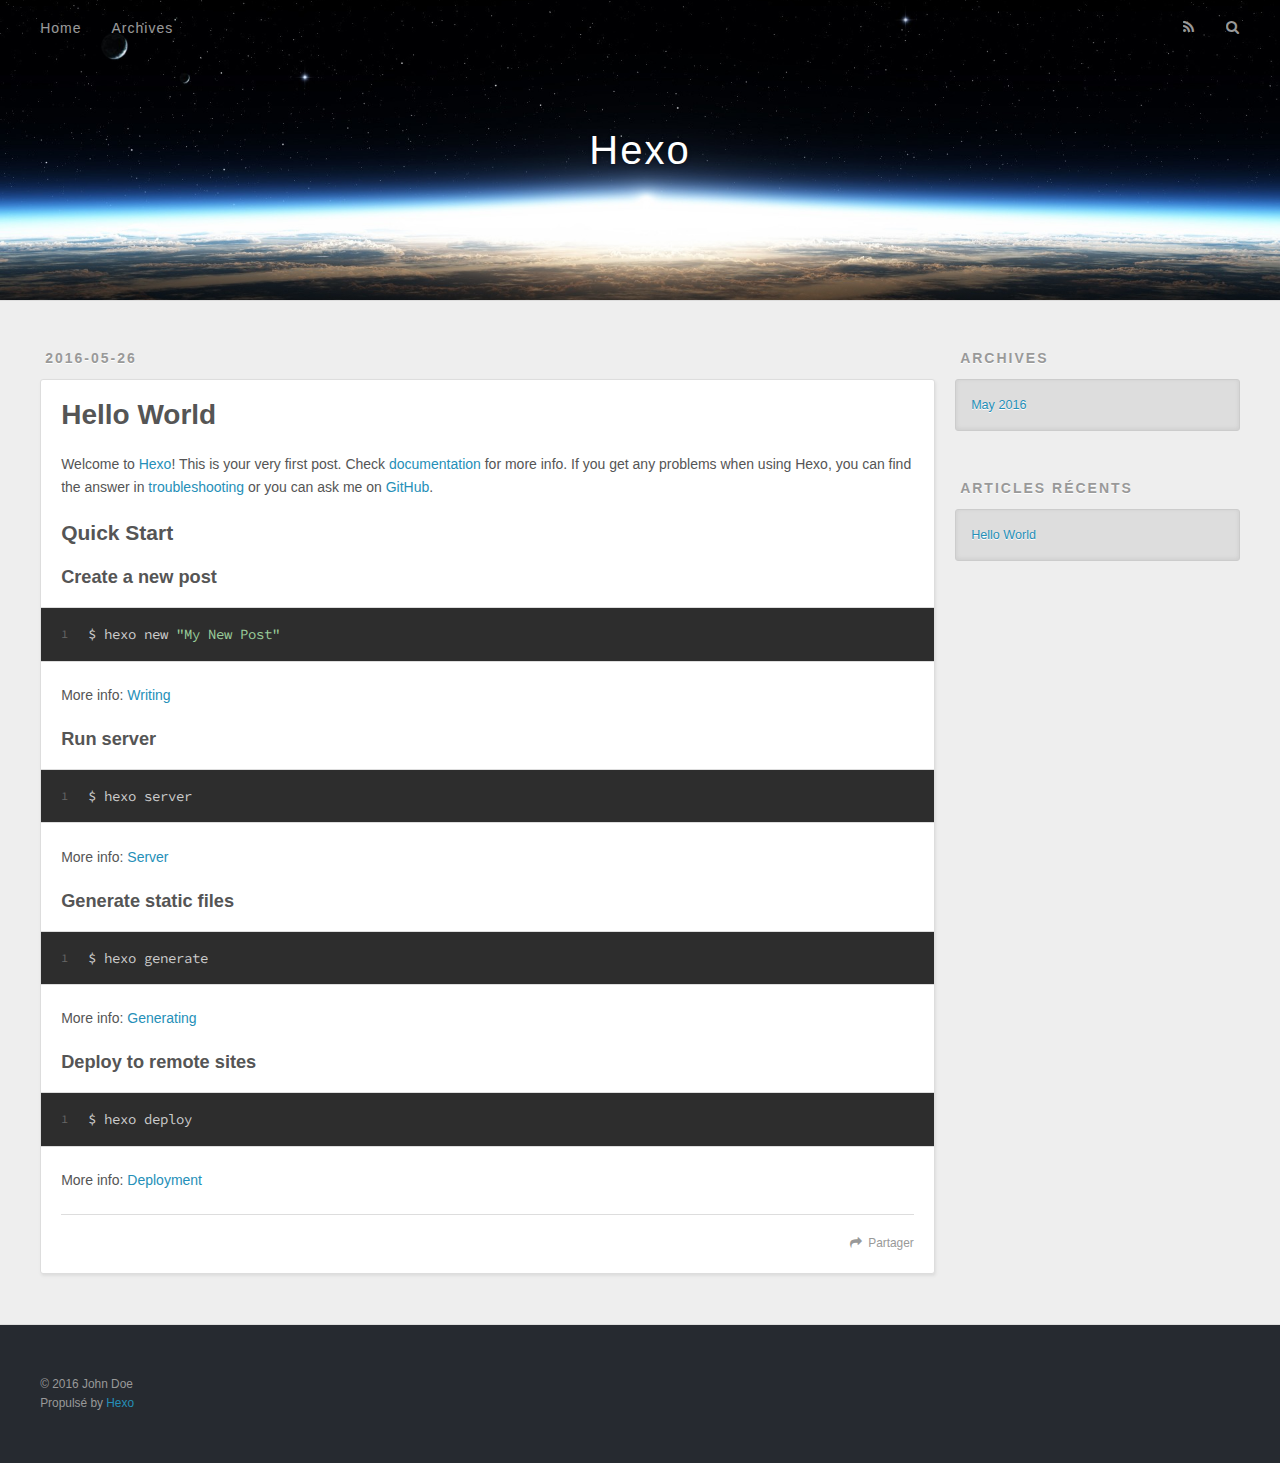
==== index.html @ 3da4ce68 "Site updated: 2016-05-26 23:12:12" ====
<!DOCTYPE html>
<html>
<head>
  <meta charset="utf-8">
  
  <title>Hexo</title>
  <meta name="viewport" content="width=device-width, initial-scale=1, maximum-scale=1">
  <meta name="description">
<meta property="og:type" content="website">
<meta property="og:title" content="Hexo">
<meta property="og:url" content="http://yoursite.com/index.html">
<meta property="og:site_name" content="Hexo">
<meta property="og:description">
<meta name="twitter:card" content="summary">
<meta name="twitter:title" content="Hexo">
<meta name="twitter:description">
  
    <link rel="alternate" href="/atom.xml" title="Hexo" type="application/atom+xml">
  
  
    <link rel="icon" href="/favicon.png">
  
  
    <link href="//fonts.googleapis.com/css?family=Source+Code+Pro" rel="stylesheet" type="text/css">
  
  <link rel="stylesheet" href="/css/style.css">
  

</head>

<body>
  <div id="container">
    <div id="wrap">
      <header id="header">
  <div id="banner"></div>
  <div id="header-outer" class="outer">
    <div id="header-title" class="inner">
      <h1 id="logo-wrap">
        <a href="/" id="logo">Hexo</a>
      </h1>
      
    </div>
    <div id="header-inner" class="inner">
      <nav id="main-nav">
        <a id="main-nav-toggle" class="nav-icon"></a>
        
          <a class="main-nav-link" href="/">Home</a>
        
          <a class="main-nav-link" href="/archives">Archives</a>
        
      </nav>
      <nav id="sub-nav">
        
          <a id="nav-rss-link" class="nav-icon" href="/atom.xml" title="Flux RSS"></a>
        
        <a id="nav-search-btn" class="nav-icon" title="Rechercher"></a>
      </nav>
      <div id="search-form-wrap">
        <form action="//google.com/search" method="get" accept-charset="UTF-8" class="search-form"><input type="search" name="q" results="0" class="search-form-input" placeholder="Search"><button type="submit" class="search-form-submit">&#xF002;</button><input type="hidden" name="sitesearch" value="http://yoursite.com"></form>
      </div>
    </div>
  </div>
</header>
      <div class="outer">
        <section id="main">
  
    <article id="post-hello-world" class="article article-type-post" itemscope itemprop="blogPost">
  <div class="article-meta">
    <a href="/2016/05/26/hello-world/" class="article-date">
  <time datetime="2016-05-26T14:37:24.527Z" itemprop="datePublished">2016-05-26</time>
</a>
    
  </div>
  <div class="article-inner">
    
    
      <header class="article-header">
        
  
    <h1 itemprop="name">
      <a class="article-title" href="/2016/05/26/hello-world/">Hello World</a>
    </h1>
  

      </header>
    
    <div class="article-entry" itemprop="articleBody">
      
        <p>Welcome to <a href="https://hexo.io/" target="_blank" rel="external">Hexo</a>! This is your very first post. Check <a href="https://hexo.io/docs/" target="_blank" rel="external">documentation</a> for more info. If you get any problems when using Hexo, you can find the answer in <a href="https://hexo.io/docs/troubleshooting.html" target="_blank" rel="external">troubleshooting</a> or you can ask me on <a href="https://github.com/hexojs/hexo/issues" target="_blank" rel="external">GitHub</a>.</p>
<h2 id="Quick-Start"><a href="#Quick-Start" class="headerlink" title="Quick Start"></a>Quick Start</h2><h3 id="Create-a-new-post"><a href="#Create-a-new-post" class="headerlink" title="Create a new post"></a>Create a new post</h3><figure class="highlight bash"><table><tr><td class="gutter"><pre><span class="line">1</span><br></pre></td><td class="code"><pre><span class="line">$ hexo new <span class="string">"My New Post"</span></span><br></pre></td></tr></table></figure>
<p>More info: <a href="https://hexo.io/docs/writing.html" target="_blank" rel="external">Writing</a></p>
<h3 id="Run-server"><a href="#Run-server" class="headerlink" title="Run server"></a>Run server</h3><figure class="highlight bash"><table><tr><td class="gutter"><pre><span class="line">1</span><br></pre></td><td class="code"><pre><span class="line">$ hexo server</span><br></pre></td></tr></table></figure>
<p>More info: <a href="https://hexo.io/docs/server.html" target="_blank" rel="external">Server</a></p>
<h3 id="Generate-static-files"><a href="#Generate-static-files" class="headerlink" title="Generate static files"></a>Generate static files</h3><figure class="highlight bash"><table><tr><td class="gutter"><pre><span class="line">1</span><br></pre></td><td class="code"><pre><span class="line">$ hexo generate</span><br></pre></td></tr></table></figure>
<p>More info: <a href="https://hexo.io/docs/generating.html" target="_blank" rel="external">Generating</a></p>
<h3 id="Deploy-to-remote-sites"><a href="#Deploy-to-remote-sites" class="headerlink" title="Deploy to remote sites"></a>Deploy to remote sites</h3><figure class="highlight bash"><table><tr><td class="gutter"><pre><span class="line">1</span><br></pre></td><td class="code"><pre><span class="line">$ hexo deploy</span><br></pre></td></tr></table></figure>
<p>More info: <a href="https://hexo.io/docs/deployment.html" target="_blank" rel="external">Deployment</a></p>

      
    </div>
    <footer class="article-footer">
      <a data-url="http://yoursite.com/2016/05/26/hello-world/" data-id="cioofuau900006st2fli0fuzc" class="article-share-link">Partager</a>
      
      
    </footer>
  </div>
  
</article>


  

</section>
        
          <aside id="sidebar">
  
    

  
    

  
    
  
    
  <div class="widget-wrap">
    <h3 class="widget-title">Archives</h3>
    <div class="widget">
      <ul class="archive-list"><li class="archive-list-item"><a class="archive-list-link" href="/archives/2016/05/">May 2016</a></li></ul>
    </div>
  </div>


  
    
  <div class="widget-wrap">
    <h3 class="widget-title">Articles récents</h3>
    <div class="widget">
      <ul>
        
          <li>
            <a href="/2016/05/26/hello-world/">Hello World</a>
          </li>
        
      </ul>
    </div>
  </div>

  
</aside>
        
      </div>
      <footer id="footer">
  
  <div class="outer">
    <div id="footer-info" class="inner">
      &copy; 2016 John Doe<br>
      Propulsé by <a href="http://hexo.io/" target="_blank">Hexo</a>
    </div>
  </div>
</footer>
    </div>
    <nav id="mobile-nav">
  
    <a href="/" class="mobile-nav-link">Home</a>
  
    <a href="/archives" class="mobile-nav-link">Archives</a>
  
</nav>
    

<script src="//ajax.googleapis.com/ajax/libs/jquery/2.0.3/jquery.min.js"></script>


  <link rel="stylesheet" href="/fancybox/jquery.fancybox.css">
  <script src="/fancybox/jquery.fancybox.pack.js"></script>


<script src="/js/script.js"></script>

  </div>
</body>
</html>
---- css/style.css ----
body {
  width: 100%;
}
body:before,
body:after {
  content: "";
  display: table;
}
body:after {
  clear: both;
}
html,
body,
div,
span,
applet,
object,
iframe,
h1,
h2,
h3,
h4,
h5,
h6,
p,
blockquote,
pre,
a,
abbr,
acronym,
address,
big,
cite,
code,
del,
dfn,
em,
img,
ins,
kbd,
q,
s,
samp,
small,
strike,
strong,
sub,
sup,
tt,
var,
dl,
dt,
dd,
ol,
ul,
li,
fieldset,
form,
label,
legend,
table,
caption,
tbody,
tfoot,
thead,
tr,
th,
td {
  margin: 0;
  padding: 0;
  border: 0;
  outline: 0;
  font-weight: inherit;
  font-style: inherit;
  font-family: inherit;
  font-size: 100%;
  vertical-align: baseline;
}
body {
  line-height: 1;
  color: #000;
  background: #fff;
}
ol,
ul {
  list-style: none;
}
table {
  border-collapse: separate;
  border-spacing: 0;
  vertical-align: middle;
}
caption,
th,
td {
  text-align: left;
  font-weight: normal;
  vertical-align: middle;
}
a img {
  border: none;
}
input,
button {
  margin: 0;
  padding: 0;
}
input::-moz-focus-inner,
button::-moz-focus-inner {
  border: 0;
  padding: 0;
}
@font-face {
  font-family: FontAwesome;
  font-style: normal;
  font-weight: normal;
  src: url("fonts/fontawesome-webfont.eot?v=#4.0.3");
  src: url("fonts/fontawesome-webfont.eot?#iefix&v=#4.0.3") format("embedded-opentype"), url("fonts/fontawesome-webfont.woff?v=#4.0.3") format("woff"), url("fonts/fontawesome-webfont.ttf?v=#4.0.3") format("truetype"), url("fonts/fontawesome-webfont.svg#fontawesomeregular?v=#4.0.3") format("svg");
}
html,
body,
#container {
  height: 100%;
}
body {
  background: #eee;
  font: 14px "Helvetica Neue", Helvetica, Arial, sans-serif;
  -webkit-text-size-adjust: 100%;
}
.outer {
  max-width: 1220px;
  margin: 0 auto;
  padding: 0 20px;
}
.outer:before,
.outer:after {
  content: "";
  display: table;
}
.outer:after {
  clear: both;
}
.inner {
  display: inline;
  float: left;
  width: 98.33333333333333%;
  margin: 0 0.833333333333333%;
}
.left,
.alignleft {
  float: left;
}
.right,
.alignright {
  float: right;
}
.clear {
  clear: both;
}
#container {
  position: relative;
}
.mobile-nav-on {
  overflow: hidden;
}
#wrap {
  height: 100%;
  width: 100%;
  position: absolute;
  top: 0;
  left: 0;
  -webkit-transition: 0.2s ease-out;
  -moz-transition: 0.2s ease-out;
  -ms-transition: 0.2s ease-out;
  transition: 0.2s ease-out;
  z-index: 1;
  background: #eee;
}
.mobile-nav-on #wrap {
  left: 280px;
}
@media screen and (min-width: 768px) {
  #main {
    display: inline;
    float: left;
    width: 73.33333333333333%;
    margin: 0 0.833333333333333%;
  }
}
.article-date,
.article-category-link,
.archive-year,
.widget-title {
  text-decoration: none;
  text-transform: uppercase;
  letter-spacing: 2px;
  color: #999;
  margin-bottom: 1em;
  margin-left: 5px;
  line-height: 1em;
  text-shadow: 0 1px #fff;
  font-weight: bold;
}
.article-inner,
.archive-article-inner {
  background: #fff;
  -webkit-box-shadow: 1px 2px 3px #ddd;
  box-shadow: 1px 2px 3px #ddd;
  border: 1px solid #ddd;
  -webkit-border-radius: 3px;
  border-radius: 3px;
}
.article-entry h1,
.widget h1 {
  font-size: 2em;
}
.article-entry h2,
.widget h2 {
  font-size: 1.5em;
}
.article-entry h3,
.widget h3 {
  font-size: 1.3em;
}
.article-entry h4,
.widget h4 {
  font-size: 1.2em;
}
.article-entry h5,
.widget h5 {
  font-size: 1em;
}
.article-entry h6,
.widget h6 {
  font-size: 1em;
  color: #999;
}
.article-entry hr,
.widget hr {
  border: 1px dashed #ddd;
}
.article-entry strong,
.widget strong {
  font-weight: bold;
}
.article-entry em,
.widget em,
.article-entry cite,
.widget cite {
  font-style: italic;
}
.article-entry sup,
.widget sup,
.article-entry sub,
.widget sub {
  font-size: 0.75em;
  line-height: 0;
  position: relative;
  vertical-align: baseline;
}
.article-entry sup,
.widget sup {
  top: -0.5em;
}
.article-entry sub,
.widget sub {
  bottom: -0.2em;
}
.article-entry small,
.widget small {
  font-size: 0.85em;
}
.article-entry acronym,
.widget acronym,
.article-entry abbr,
.widget abbr {
  border-bottom: 1px dotted;
}
.article-entry ul,
.widget ul,
.article-entry ol,
.widget ol,
.article-entry dl,
.widget dl {
  margin: 0 20px;
  line-height: 1.6em;
}
.article-entry ul ul,
.widget ul ul,
.article-entry ol ul,
.widget ol ul,
.article-entry ul ol,
.widget ul ol,
.article-entry ol ol,
.widget ol ol {
  margin-top: 0;
  margin-bottom: 0;
}
.article-entry ul,
.widget ul {
  list-style: disc;
}
.article-entry ol,
.widget ol {
  list-style: decimal;
}
.article-entry dt,
.widget dt {
  font-weight: bold;
}
#header {
  height: 300px;
  position: relative;
  border-bottom: 1px solid #ddd;
}
#header:before,
#header:after {
  content: "";
  position: absolute;
  left: 0;
  right: 0;
  height: 40px;
}
#header:before {
  top: 0;
  background: -webkit-linear-gradient(rgba(0,0,0,0.2), transparent);
  background: -moz-linear-gradient(rgba(0,0,0,0.2), transparent);
  background: -ms-linear-gradient(rgba(0,0,0,0.2), transparent);
  background: linear-gradient(rgba(0,0,0,0.2), transparent);
}
#header:after {
  bottom: 0;
  background: -webkit-linear-gradient(transparent, rgba(0,0,0,0.2));
  background: -moz-linear-gradient(transparent, rgba(0,0,0,0.2));
  background: -ms-linear-gradient(transparent, rgba(0,0,0,0.2));
  background: linear-gradient(transparent, rgba(0,0,0,0.2));
}
#header-outer {
  height: 100%;
  position: relative;
}
#header-inner {
  position: relative;
  overflow: hidden;
}
#banner {
  position: absolute;
  top: 0;
  left: 0;
  width: 100%;
  height: 100%;
  background: url("images/banner.jpg") center #000;
  -webkit-background-size: cover;
  -moz-background-size: cover;
  background-size: cover;
  z-index: -1;
}
#header-title {
  text-align: center;
  height: 40px;
  position: absolute;
  top: 50%;
  left: 0;
  margin-top: -20px;
}
#logo,
#subtitle {
  text-decoration: none;
  color: #fff;
  font-weight: 300;
  text-shadow: 0 1px 4px rgba(0,0,0,0.3);
}
#logo {
  font-size: 40px;
  line-height: 40px;
  letter-spacing: 2px;
}
#subtitle {
  font-size: 16px;
  line-height: 16px;
  letter-spacing: 1px;
}
#subtitle-wrap {
  margin-top: 16px;
}
#main-nav {
  float: left;
  margin-left: -15px;
}
.nav-icon,
.main-nav-link {
  float: left;
  color: #fff;
  opacity: 0.6;
  text-decoration: none;
  text-shadow: 0 1px rgba(0,0,0,0.2);
  -webkit-transition: opacity 0.2s;
  -moz-transition: opacity 0.2s;
  -ms-transition: opacity 0.2s;
  transition: opacity 0.2s;
  display: block;
  padding: 20px 15px;
}
.nav-icon:hover,
.main-nav-link:hover {
  opacity: 1;
}
.nav-icon {
  font-family: FontAwesome;
  text-align: center;
  font-size: 14px;
  width: 14px;
  height: 14px;
  padding: 20px 15px;
  position: relative;
  cursor: pointer;
}
.main-nav-link {
  font-weight: 300;
  letter-spacing: 1px;
}
@media screen and (max-width: 479px) {
  .main-nav-link {
    display: none;
  }
}
#main-nav-toggle {
  display: none;
}
#main-nav-toggle:before {
  content: "\f0c9";
}
@media screen and (max-width: 479px) {
  #main-nav-toggle {
    display: block;
  }
}
#sub-nav {
  float: right;
  margin-right: -15px;
}
#nav-rss-link:before {
  content: "\f09e";
}
#nav-search-btn:before {
  content: "\f002";
}
#search-form-wrap {
  position: absolute;
  top: 15px;
  width: 150px;
  height: 30px;
  right: -150px;
  opacity: 0;
  -webkit-transition: 0.2s ease-out;
  -moz-transition: 0.2s ease-out;
  -ms-transition: 0.2s ease-out;
  transition: 0.2s ease-out;
}
#search-form-wrap.on {
  opacity: 1;
  right: 0;
}
@media screen and (max-width: 479px) {
  #search-form-wrap {
    width: 100%;
    right: -100%;
  }
}
.search-form {
  position: absolute;
  top: 0;
  left: 0;
  right: 0;
  background: #fff;
  padding: 5px 15px;
  -webkit-border-radius: 15px;
  border-radius: 15px;
  -webkit-box-shadow: 0 0 10px rgba(0,0,0,0.3);
  box-shadow: 0 0 10px rgba(0,0,0,0.3);
}
.search-form-input {
  border: none;
  background: none;
  color: #555;
  width: 100%;
  font: 13px "Helvetica Neue", Helvetica, Arial, sans-serif;
  outline: none;
}
.search-form-input::-webkit-search-results-decoration,
.search-form-input::-webkit-search-cancel-button {
  -webkit-appearance: none;
}
.search-form-submit {
  position: absolute;
  top: 50%;
  right: 10px;
  margin-top: -7px;
  font: 13px FontAwesome;
  border: none;
  background: none;
  color: #bbb;
  cursor: pointer;
}
.search-form-submit:hover,
.search-form-submit:focus {
  color: #777;
}
.article {
  margin: 50px 0;
}
.article-inner {
  overflow: hidden;
}
.article-meta:before,
.article-meta:after {
  content: "";
  display: table;
}
.article-meta:after {
  clear: both;
}
.article-date {
  float: left;
}
.article-category {
  float: left;
  line-height: 1em;
  color: #ccc;
  text-shadow: 0 1px #fff;
  margin-left: 8px;
}
.article-category:before {
  content: "\2022";
}
.article-category-link {
  margin: 0 12px 1em;
}
.article-header {
  padding: 20px 20px 0;
}
.article-title {
  text-decoration: none;
  font-size: 2em;
  font-weight: bold;
  color: #555;
  line-height: 1.1em;
  -webkit-transition: color 0.2s;
  -moz-transition: color 0.2s;
  -ms-transition: color 0.2s;
  transition: color 0.2s;
}
a.article-title:hover {
  color: #258fb8;
}
.article-entry {
  color: #555;
  padding: 0 20px;
}
.article-entry:before,
.article-entry:after {
  content: "";
  display: table;
}
.article-entry:after {
  clear: both;
}
.article-entry p,
.article-entry table {
  line-height: 1.6em;
  margin: 1.6em 0;
}
.article-entry h1,
.article-entry h2,
.article-entry h3,
.article-entry h4,
.article-entry h5,
.article-entry h6 {
  font-weight: bold;
}
.article-entry h1,
.article-entry h2,
.article-entry h3,
.article-entry h4,
.article-entry h5,
.article-entry h6 {
  line-height: 1.1em;
  margin: 1.1em 0;
}
.article-entry a {
  color: #258fb8;
  text-decoration: none;
}
.article-entry a:hover {
  text-decoration: underline;
}
.article-entry ul,
.article-entry ol,
.article-entry dl {
  margin-top: 1.6em;
  margin-bottom: 1.6em;
}
.article-entry img,
.article-entry video {
  max-width: 100%;
  height: auto;
  display: block;
  margin: auto;
}
.article-entry iframe {
  border: none;
}
.article-entry table {
  width: 100%;
  border-collapse: collapse;
  border-spacing: 0;
}
.article-entry th {
  font-weight: bold;
  border-bottom: 3px solid #ddd;
  padding-bottom: 0.5em;
}
.article-entry td {
  border-bottom: 1px solid #ddd;
  padding: 10px 0;
}
.article-entry blockquote {
  font-family: Georgia, "Times New Roman", serif;
  font-size: 1.4em;
  margin: 1.6em 20px;
  text-align: center;
}
.article-entry blockquote footer {
  font-size: 14px;
  margin: 1.6em 0;
  font-family: "Helvetica Neue", Helvetica, Arial, sans-serif;
}
.article-entry blockquote footer cite:before {
  content: "—";
  padding: 0 0.5em;
}
.article-entry .pullquote {
  text-align: left;
  width: 45%;
  margin: 0;
}
.article-entry .pullquote.left {
  margin-left: 0.5em;
  margin-right: 1em;
}
.article-entry .pullquote.right {
  margin-right: 0.5em;
  margin-left: 1em;
}
.article-entry .caption {
  color: #999;
  display: block;
  font-size: 0.9em;
  margin-top: 0.5em;
  position: relative;
  text-align: center;
}
.article-entry .video-container {
  position: relative;
  padding-top: 56.25%;
  height: 0;
  overflow: hidden;
}
.article-entry .video-container iframe,
.article-entry .video-container object,
.article-entry .video-container embed {
  position: absolute;
  top: 0;
  left: 0;
  width: 100%;
  height: 100%;
  margin-top: 0;
}
.article-more-link a {
  display: inline-block;
  line-height: 1em;
  padding: 6px 15px;
  -webkit-border-radius: 15px;
  border-radius: 15px;
  background: #eee;
  color: #999;
  text-shadow: 0 1px #fff;
  text-decoration: none;
}
.article-more-link a:hover {
  background: #258fb8;
  color: #fff;
  text-decoration: none;
  text-shadow: 0 1px #1e7293;
}
.article-footer {
  font-size: 0.85em;
  line-height: 1.6em;
  border-top: 1px solid #ddd;
  padding-top: 1.6em;
  margin: 0 20px 20px;
}
.article-footer:before,
.article-footer:after {
  content: "";
  display: table;
}
.article-footer:after {
  clear: both;
}
.article-footer a {
  color: #999;
  text-decoration: none;
}
.article-footer a:hover {
  color: #555;
}
.article-tag-list-item {
  float: left;
  margin-right: 10px;
}
.article-tag-list-link:before {
  content: "#";
}
.article-comment-link {
  float: right;
}
.article-comment-link:before {
  content: "\f075";
  font-family: FontAwesome;
  padding-right: 8px;
}
.article-share-link {
  cursor: pointer;
  float: right;
  margin-left: 20px;
}
.article-share-link:before {
  content: "\f064";
  font-family: FontAwesome;
  padding-right: 6px;
}
#article-nav {
  position: relative;
}
#article-nav:before,
#article-nav:after {
  content: "";
  display: table;
}
#article-nav:after {
  clear: both;
}
@media screen and (min-width: 768px) {
  #article-nav {
    margin: 50px 0;
  }
  #article-nav:before {
    width: 8px;
    height: 8px;
    position: absolute;
    top: 50%;
    left: 50%;
    margin-top: -4px;
    margin-left: -4px;
    content: "";
    -webkit-border-radius: 50%;
    border-radius: 50%;
    background: #ddd;
    -webkit-box-shadow: 0 1px 2px #fff;
    box-shadow: 0 1px 2px #fff;
  }
}
.article-nav-link-wrap {
  text-decoration: none;
  text-shadow: 0 1px #fff;
  color: #999;
  -webkit-box-sizing: border-box;
  -moz-box-sizing: border-box;
  box-sizing: border-box;
  margin-top: 50px;
  text-align: center;
  display: block;
}
.article-nav-link-wrap:hover {
  color: #555;
}
@media screen and (min-width: 768px) {
  .article-nav-link-wrap {
    width: 50%;
    margin-top: 0;
  }
}
@media screen and (min-width: 768px) {
  #article-nav-newer {
    float: left;
    text-align: right;
    padding-right: 20px;
  }
}
@media screen and (min-width: 768px) {
  #article-nav-older {
    float: right;
    text-align: left;
    padding-left: 20px;
  }
}
.article-nav-caption {
  text-transform: uppercase;
  letter-spacing: 2px;
  color: #ddd;
  line-height: 1em;
  font-weight: bold;
}
#article-nav-newer .article-nav-caption {
  margin-right: -2px;
}
.article-nav-title {
  font-size: 0.85em;
  line-height: 1.6em;
  margin-top: 0.5em;
}
.article-share-box {
  position: absolute;
  display: none;
  background: #fff;
  -webkit-box-shadow: 1px 2px 10px rgba(0,0,0,0.2);
  box-shadow: 1px 2px 10px rgba(0,0,0,0.2);
  -webkit-border-radius: 3px;
  border-radius: 3px;
  margin-left: -145px;
  overflow: hidden;
  z-index: 1;
}
.article-share-box.on {
  display: block;
}
.article-share-input {
  width: 100%;
  background: none;
  -webkit-box-sizing: border-box;
  -moz-box-sizing: border-box;
  box-sizing: border-box;
  font: 14px "Helvetica Neue", Helvetica, Arial, sans-serif;
  padding: 0 15px;
  color: #555;
  outline: none;
  border: 1px solid #ddd;
  -webkit-border-radius: 3px 3px 0 0;
  border-radius: 3px 3px 0 0;
  height: 36px;
  line-height: 36px;
}
.article-share-links {
  background: #eee;
}
.article-share-links:before,
.article-share-links:after {
  content: "";
  display: table;
}
.article-share-links:after {
  clear: both;
}
.article-share-twitter,
.article-share-facebook,
.article-share-pinterest,
.article-share-google {
  width: 50px;
  height: 36px;
  display: block;
  float: left;
  position: relative;
  color: #999;
  text-shadow: 0 1px #fff;
}
.article-share-twitter:before,
.article-share-facebook:before,
.article-share-pinterest:before,
.article-share-google:before {
  font-size: 20px;
  font-family: FontAwesome;
  width: 20px;
  height: 20px;
  position: absolute;
  top: 50%;
  left: 50%;
  margin-top: -10px;
  margin-left: -10px;
  text-align: center;
}
.article-share-twitter:hover,
.article-share-facebook:hover,
.article-share-pinterest:hover,
.article-share-google:hover {
  color: #fff;
}
.article-share-twitter:before {
  content: "\f099";
}
.article-share-twitter:hover {
  background: #00aced;
  text-shadow: 0 1px #008abe;
}
.article-share-facebook:before {
  content: "\f09a";
}
.article-share-facebook:hover {
  background: #3b5998;
  text-shadow: 0 1px #2f477a;
}
.article-share-pinterest:before {
  content: "\f0d2";
}
.article-share-pinterest:hover {
  background: #cb2027;
  text-shadow: 0 1px #a21a1f;
}
.article-share-google:before {
  content: "\f0d5";
}
.article-share-google:hover {
  background: #dd4b39;
  text-shadow: 0 1px #be3221;
}
.article-gallery {
  background: #000;
  position: relative;
}
.article-gallery-photos {
  position: relative;
  overflow: hidden;
}
.article-gallery-img {
  display: none;
  max-width: 100%;
}
.article-gallery-img:first-child {
  display: block;
}
.article-gallery-img.loaded {
  position: absolute;
  display: block;
}
.article-gallery-img img {
  display: block;
  max-width: 100%;
  margin: 0 auto;
}
#comments {
  background: #fff;
  -webkit-box-shadow: 1px 2px 3px #ddd;
  box-shadow: 1px 2px 3px #ddd;
  padding: 20px;
  border: 1px solid #ddd;
  -webkit-border-radius: 3px;
  border-radius: 3px;
  margin: 50px 0;
}
#comments a {
  color: #258fb8;
}
.archives-wrap {
  margin: 50px 0;
}
.archives:before,
.archives:after {
  content: "";
  display: table;
}
.archives:after {
  clear: both;
}
.archive-year-wrap {
  margin-bottom: 1em;
}
.archives {
  -webkit-column-gap: 10px;
  -moz-column-gap: 10px;
  column-gap: 10px;
}
@media screen and (min-width: 480px) and (max-width: 767px) {
  .archives {
    -webkit-column-count: 2;
    -moz-column-count: 2;
    column-count: 2;
  }
}
@media screen and (min-width: 768px) {
  .archives {
    -webkit-column-count: 3;
    -moz-column-count: 3;
    column-count: 3;
  }
}
.archive-article {
  -webkit-column-break-inside: avoid;
  page-break-inside: avoid;
  overflow: hidden;
  break-inside: avoid-column;
}
.archive-article-inner {
  padding: 10px;
  margin-bottom: 15px;
}
.archive-article-title {
  text-decoration: none;
  font-weight: bold;
  color: #555;
  -webkit-transition: color 0.2s;
  -moz-transition: color 0.2s;
  -ms-transition: color 0.2s;
  transition: color 0.2s;
  line-height: 1.6em;
}
.archive-article-title:hover {
  color: #258fb8;
}
.archive-article-footer {
  margin-top: 1em;
}
.archive-article-date {
  color: #999;
  text-decoration: none;
  font-size: 0.85em;
  line-height: 1em;
  margin-bottom: 0.5em;
  display: block;
}
#page-nav {
  margin: 50px auto;
  background: #fff;
  -webkit-box-shadow: 1px 2px 3px #ddd;
  box-shadow: 1px 2px 3px #ddd;
  border: 1px solid #ddd;
  -webkit-border-radius: 3px;
  border-radius: 3px;
  text-align: center;
  color: #999;
  overflow: hidden;
}
#page-nav:before,
#page-nav:after {
  content: "";
  display: table;
}
#page-nav:after {
  clear: both;
}
#page-nav a,
#page-nav span {
  padding: 10px 20px;
  line-height: 1;
  height: 2ex;
}
#page-nav a {
  color: #999;
  text-decoration: none;
}
#page-nav a:hover {
  background: #999;
  color: #fff;
}
#page-nav .prev {
  float: left;
}
#page-nav .next {
  float: right;
}
#page-nav .page-number {
  display: inline-block;
}
@media screen and (max-width: 479px) {
  #page-nav .page-number {
    display: none;
  }
}
#page-nav .current {
  color: #555;
  font-weight: bold;
}
#page-nav .space {
  color: #ddd;
}
#footer {
  background: #262a30;
  padding: 50px 0;
  border-top: 1px solid #ddd;
  color: #999;
}
#footer a {
  color: #258fb8;
  text-decoration: none;
}
#footer a:hover {
  text-decoration: underline;
}
#footer-info {
  line-height: 1.6em;
  font-size: 0.85em;
}
.article-entry pre,
.article-entry .highlight {
  background: #2d2d2d;
  margin: 0 -20px;
  padding: 15px 20px;
  border-style: solid;
  border-color: #ddd;
  border-width: 1px 0;
  overflow: auto;
  color: #ccc;
  line-height: 22.400000000000002px;
}
.article-entry .highlight .gutter pre,
.article-entry .gist .gist-file .gist-data .line-numbers {
  color: #666;
  font-size: 0.85em;
}
.article-entry pre,
.article-entry code {
  font-family: "Source Code Pro", Consolas, Monaco, Menlo, Consolas, monospace;
}
.article-entry code {
  background: #eee;
  text-shadow: 0 1px #fff;
  padding: 0 0.3em;
}
.article-entry pre code {
  background: none;
  text-shadow: none;
  padding: 0;
}
.article-entry .highlight pre {
  border: none;
  margin: 0;
  padding: 0;
}
.article-entry .highlight table {
  margin: 0;
  width: auto;
}
.article-entry .highlight td {
  border: none;
  padding: 0;
}
.article-entry .highlight figcaption {
  font-size: 0.85em;
  color: #999;
  line-height: 1em;
  margin-bottom: 1em;
}
.article-entry .highlight figcaption:before,
.article-entry .highlight figcaption:after {
  content: "";
  display: table;
}
.article-entry .highlight figcaption:after {
  clear: both;
}
.article-entry .highlight figcaption a {
  float: right;
}
.article-entry .highlight .gutter pre {
  text-align: right;
  padding-right: 20px;
}
.article-entry .highlight .line {
  height: 22.400000000000002px;
}
.article-entry .highlight .line.marked {
  background: #515151;
}
.article-entry .gist {
  margin: 0 -20px;
  border-style: solid;
  border-color: #ddd;
  border-width: 1px 0;
  background: #2d2d2d;
  padding: 15px 20px 15px 0;
}
.article-entry .gist .gist-file {
  border: none;
  font-family: "Source Code Pro", Consolas, Monaco, Menlo, Consolas, monospace;
  margin: 0;
}
.article-entry .gist .gist-file .gist-data {
  background: none;
  border: none;
}
.article-entry .gist .gist-file .gist-data .line-numbers {
  background: none;
  border: none;
  padding: 0 20px 0 0;
}
.article-entry .gist .gist-file .gist-data .line-data {
  padding: 0 !important;
}
.article-entry .gist .gist-file .highlight {
  margin: 0;
  padding: 0;
  border: none;
}
.article-entry .gist .gist-file .gist-meta {
  background: #2d2d2d;
  color: #999;
  font: 0.85em "Helvetica Neue", Helvetica, Arial, sans-serif;
  text-shadow: 0 0;
  padding: 0;
  margin-top: 1em;
  margin-left: 20px;
}
.article-entry .gist .gist-file .gist-meta a {
  color: #258fb8;
  font-weight: normal;
}
.article-entry .gist .gist-file .gist-meta a:hover {
  text-decoration: underline;
}
pre .comment,
pre .title {
  color: #999;
}
pre .variable,
pre .attribute,
pre .tag,
pre .regexp,
pre .ruby .constant,
pre .xml .tag .title,
pre .xml .pi,
pre .xml .doctype,
pre .html .doctype,
pre .css .id,
pre .css .class,
pre .css .pseudo {
  color: #f2777a;
}
pre .number,
pre .preprocessor,
pre .built_in,
pre .literal,
pre .params,
pre .constant {
  color: #f99157;
}
pre .class,
pre .ruby .class .title,
pre .css .rules .attribute {
  color: #9c9;
}
pre .string,
pre .value,
pre .inheritance,
pre .header,
pre .ruby .symbol,
pre .xml .cdata {
  color: #9c9;
}
pre .css .hexcolor {
  color: #6cc;
}
pre .function,
pre .python .decorator,
pre .python .title,
pre .ruby .function .title,
pre .ruby .title .keyword,
pre .perl .sub,
pre .javascript .title,
pre .coffeescript .title {
  color: #69c;
}
pre .keyword,
pre .javascript .function {
  color: #c9c;
}
@media screen and (max-width: 479px) {
  #mobile-nav {
    position: absolute;
    top: 0;
    left: 0;
    width: 280px;
    height: 100%;
    background: #191919;
    border-right: 1px solid #fff;
  }
}
@media screen and (max-width: 479px) {
  .mobile-nav-link {
    display: block;
    color: #999;
    text-decoration: none;
    padding: 15px 20px;
    font-weight: bold;
  }
  .mobile-nav-link:hover {
    color: #fff;
  }
}
@media screen and (min-width: 768px) {
  #sidebar {
    display: inline;
    float: left;
    width: 23.333333333333332%;
    margin: 0 0.833333333333333%;
  }
}
.widget-wrap {
  margin: 50px 0;
}
.widget {
  color: #777;
  text-shadow: 0 1px #fff;
  background: #ddd;
  -webkit-box-shadow: 0 -1px 4px #ccc inset;
  box-shadow: 0 -1px 4px #ccc inset;
  border: 1px solid #ccc;
  padding: 15px;
  -webkit-border-radius: 3px;
  border-radius: 3px;
}
.widget a {
  color: #258fb8;
  text-decoration: none;
}
.widget a:hover {
  text-decoration: underline;
}
.widget ul ul,
.widget ol ul,
.widget dl ul,
.widget ul ol,
.widget ol ol,
.widget dl ol,
.widget ul dl,
.widget ol dl,
.widget dl dl {
  margin-left: 15px;
  list-style: disc;
}
.widget {
  line-height: 1.6em;
  word-wrap: break-word;
  font-size: 0.9em;
}
.widget ul,
.widget ol {
  list-style: none;
  margin: 0;
}
.widget ul ul,
.widget ol ul,
.widget ul ol,
.widget ol ol {
  margin: 0 20px;
}
.widget ul ul,
.widget ol ul {
  list-style: disc;
}
.widget ul ol,
.widget ol ol {
  list-style: decimal;
}
.category-list-count,
.tag-list-count,
.archive-list-count {
  padding-left: 5px;
  color: #999;
  font-size: 0.85em;
}
.category-list-count:before,
.tag-list-count:before,
.archive-list-count:before {
  content: "(";
}
.category-list-count:after,
.tag-list-count:after,
.archive-list-count:after {
  content: ")";
}
.tagcloud a {
  margin-right: 5px;
  display: inline-block;
}
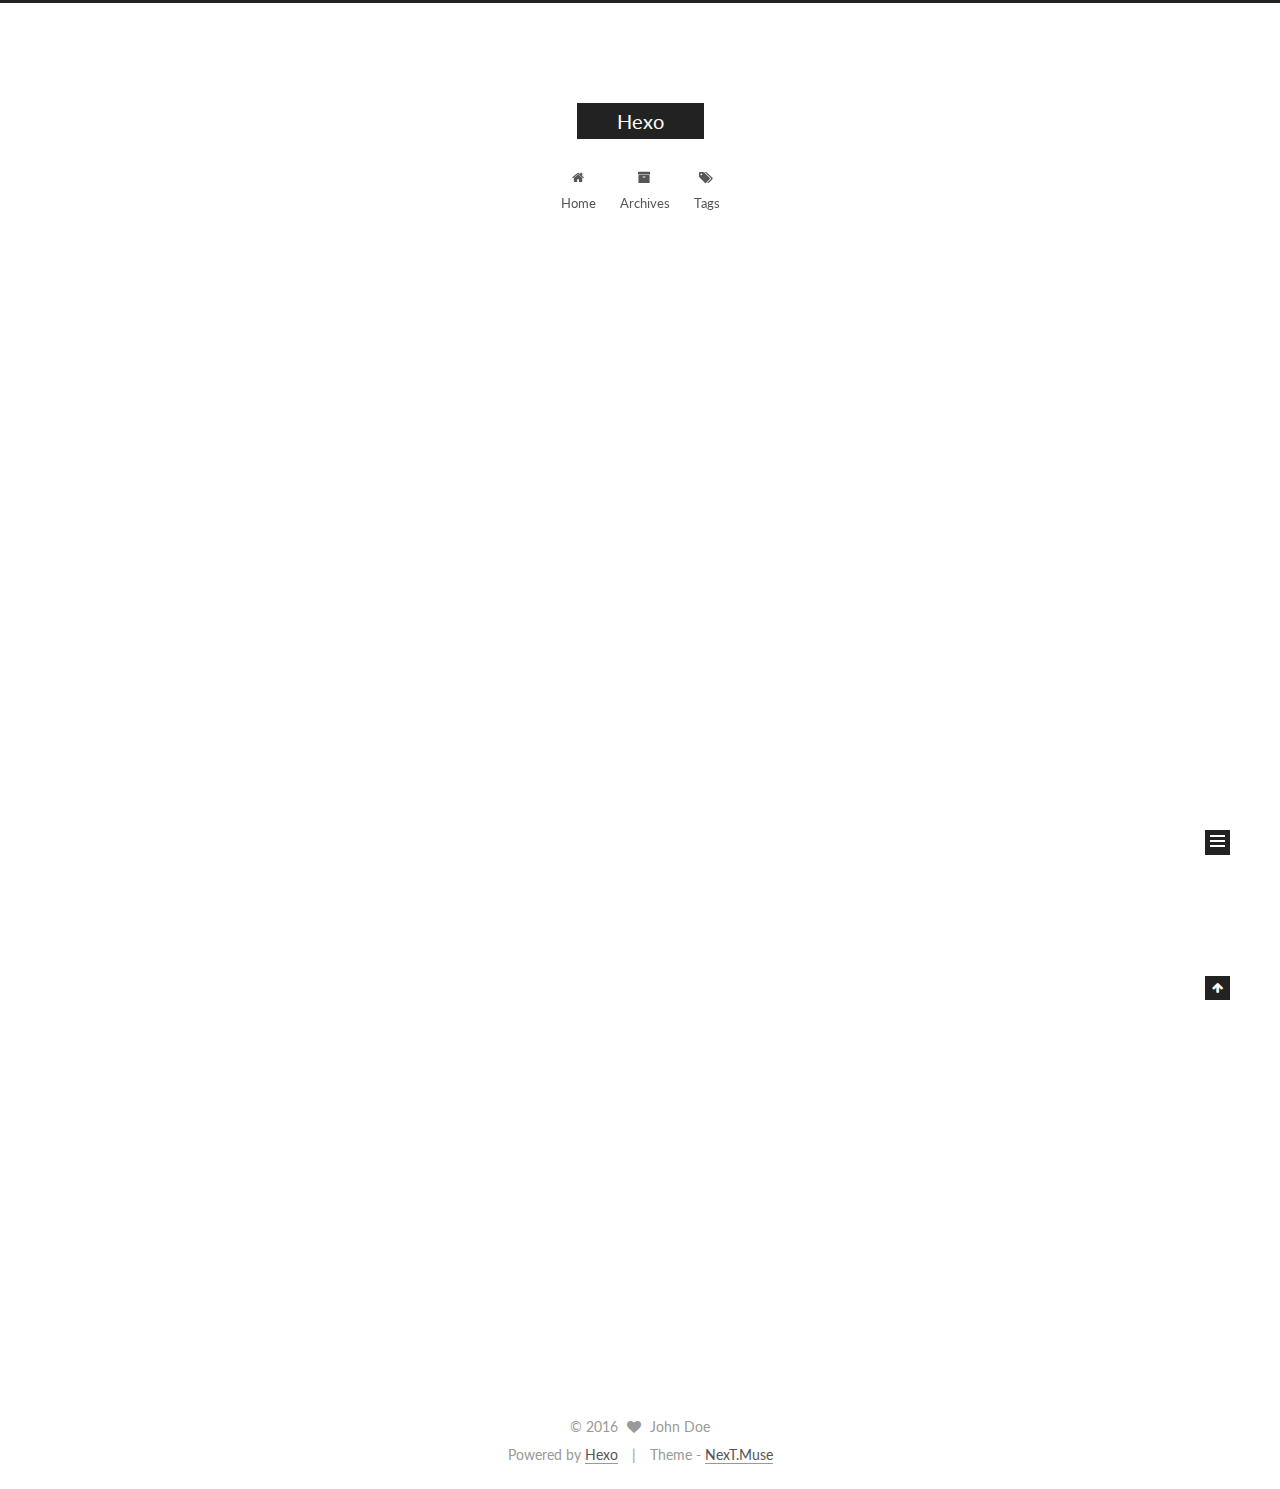
==== commit f19c5f6f: "Site updated: 2016-05-26 23:21:50" ====
--- a/index.html
+++ b/index.html
@@ -1,11 +1,90 @@
-<!DOCTYPE html>
-<html>
+<!doctype html>
+
+
+
+  
+
+
+<html class="theme-next muse use-motion">
 <head>
-  <meta charset="utf-8">
-  
-  <title>Hexo</title>
-  <meta name="viewport" content="width=device-width, initial-scale=1, maximum-scale=1">
-  <meta name="description">
+  <meta charset="UTF-8"/>
+<meta http-equiv="X-UA-Compatible" content="IE=edge,chrome=1" />
+<meta name="viewport" content="width=device-width, initial-scale=1, maximum-scale=1"/>
+
+
+
+<meta http-equiv="Cache-Control" content="no-transform" />
+<meta http-equiv="Cache-Control" content="no-siteapp" />
+
+
+
+
+
+
+
+
+
+
+
+
+  
+  
+  <link href="/vendors/fancybox/source/jquery.fancybox.css?v=2.1.5" rel="stylesheet" type="text/css" />
+
+
+
+
+  
+  
+  
+  
+
+  
+    
+    
+  
+
+  
+
+  
+
+  
+
+  
+
+  
+    
+    
+    <link href="//fonts.googleapis.com/css?family=Lato:300,300italic,400,400italic,700,700italic&subset=latin,latin-ext" rel="stylesheet" type="text/css">
+  
+
+
+
+
+
+
+<link href="/vendors/font-awesome/css/font-awesome.min.css?v=4.4.0" rel="stylesheet" type="text/css" />
+
+<link href="/css/main.css?v=5.0.1" rel="stylesheet" type="text/css" />
+
+
+  <meta name="keywords" content="Hexo, NexT" />
+
+
+
+
+
+
+
+
+  <link rel="shortcut icon" type="image/x-icon" href="/favicon.ico?v=5.0.1" />
+
+
+
+
+
+
+<meta name="description">
 <meta property="og:type" content="website">
 <meta property="og:title" content="Hexo">
 <meta property="og:url" content="http://yoursite.com/index.html">
@@ -14,79 +93,191 @@
 <meta name="twitter:card" content="summary">
 <meta name="twitter:title" content="Hexo">
 <meta name="twitter:description">
-  
-    <link rel="alternate" href="/atom.xml" title="Hexo" type="application/atom+xml">
-  
-  
-    <link rel="icon" href="/favicon.png">
-  
-  
-    <link href="//fonts.googleapis.com/css?family=Source+Code+Pro" rel="stylesheet" type="text/css">
-  
-  <link rel="stylesheet" href="/css/style.css">
-  
-
+
+
+
+<script type="text/javascript" id="hexo.configuration">
+  var NexT = window.NexT || {};
+  var CONFIG = {
+    scheme: 'Muse',
+    sidebar: {"position":"left","display":"post"},
+    fancybox: true,
+    motion: true,
+    duoshuo: {
+      userId: 0,
+      author: 'Author'
+    }
+  };
+</script>
+
+  <title> Hexo </title>
 </head>
 
-<body>
-  <div id="container">
-    <div id="wrap">
-      <header id="header">
-  <div id="banner"></div>
-  <div id="header-outer" class="outer">
-    <div id="header-title" class="inner">
-      <h1 id="logo-wrap">
-        <a href="/" id="logo">Hexo</a>
-      </h1>
-      
-    </div>
-    <div id="header-inner" class="inner">
-      <nav id="main-nav">
-        <a id="main-nav-toggle" class="nav-icon"></a>
-        
-          <a class="main-nav-link" href="/">Home</a>
-        
-          <a class="main-nav-link" href="/archives">Archives</a>
-        
-      </nav>
-      <nav id="sub-nav">
-        
-          <a id="nav-rss-link" class="nav-icon" href="/atom.xml" title="Flux RSS"></a>
-        
-        <a id="nav-search-btn" class="nav-icon" title="Rechercher"></a>
-      </nav>
-      <div id="search-form-wrap">
-        <form action="//google.com/search" method="get" accept-charset="UTF-8" class="search-form"><input type="search" name="q" results="0" class="search-form-input" placeholder="Search"><button type="submit" class="search-form-submit">&#xF002;</button><input type="hidden" name="sitesearch" value="http://yoursite.com"></form>
-      </div>
-    </div>
+<body itemscope itemtype="http://schema.org/WebPage" lang="">
+
+  
+
+
+
+
+
+
+
+
+
+
+  
+  
+    
+  
+
+  <div class="container one-collumn sidebar-position-left 
+   page-home 
+ ">
+    <div class="headband"></div>
+
+    <header id="header" class="header" itemscope itemtype="http://schema.org/WPHeader">
+      <div class="header-inner"><div class="site-meta ">
+  
+
+  <div class="custom-logo-site-title">
+    <a href="/"  class="brand" rel="start">
+      <span class="logo-line-before"><i></i></span>
+      <span class="site-title">Hexo</span>
+      <span class="logo-line-after"><i></i></span>
+    </a>
   </div>
-</header>
-      <div class="outer">
-        <section id="main">
-  
-    <article id="post-hello-world" class="article article-type-post" itemscope itemprop="blogPost">
-  <div class="article-meta">
-    <a href="/2016/05/26/hello-world/" class="article-date">
-  <time datetime="2016-05-26T14:37:24.527Z" itemprop="datePublished">2016-05-26</time>
-</a>
-    
-  </div>
-  <div class="article-inner">
-    
-    
-      <header class="article-header">
-        
-  
-    <h1 itemprop="name">
-      <a class="article-title" href="/2016/05/26/hello-world/">Hello World</a>
-    </h1>
-  
-
+  <p class="site-subtitle"></p>
+</div>
+
+<div class="site-nav-toggle">
+  <button>
+    <span class="btn-bar"></span>
+    <span class="btn-bar"></span>
+    <span class="btn-bar"></span>
+  </button>
+</div>
+
+<nav class="site-nav">
+  
+
+  
+    <ul id="menu" class="menu">
+      
+        
+        <li class="menu-item menu-item-home">
+          <a href="/" rel="section">
+            
+              <i class="menu-item-icon fa fa-fw fa-home"></i> <br />
+            
+            Home
+          </a>
+        </li>
+      
+        
+        <li class="menu-item menu-item-archives">
+          <a href="/archives" rel="section">
+            
+              <i class="menu-item-icon fa fa-fw fa-archive"></i> <br />
+            
+            Archives
+          </a>
+        </li>
+      
+        
+        <li class="menu-item menu-item-tags">
+          <a href="/tags" rel="section">
+            
+              <i class="menu-item-icon fa fa-fw fa-tags"></i> <br />
+            
+            Tags
+          </a>
+        </li>
+      
+
+      
+    </ul>
+  
+
+  
+</nav>
+
+ </div>
+    </header>
+
+    <main id="main" class="main">
+      <div class="main-inner">
+        <div class="content-wrap">
+          <div id="content" class="content">
+            
+  <section id="posts" class="posts-expand">
+    
+      
+
+  
+  
+
+  
+  
+  
+
+  <article class="post post-type-normal " itemscope itemtype="http://schema.org/Article">
+
+    
+      <header class="post-header">
+
+        
+        
+          <h1 class="post-title" itemprop="name headline">
+            
+            
+              
+                
+                <a class="post-title-link" href="/2016/05/26/hello-world/" itemprop="url">
+                  Hello World
+                </a>
+              
+            
+          </h1>
+        
+
+        <div class="post-meta">
+          <span class="post-time">
+            <span class="post-meta-item-icon">
+              <i class="fa fa-calendar-o"></i>
+            </span>
+            <span class="post-meta-item-text">Posted on</span>
+            <time itemprop="dateCreated" datetime="2016-05-26T22:37:24+08:00" content="2016-05-26">
+              2016-05-26
+            </time>
+          </span>
+
+          
+
+          
+            
+          
+
+          
+
+          
+          
+
+          
+        </div>
       </header>
     
-    <div class="article-entry" itemprop="articleBody">
-      
-        <p>Welcome to <a href="https://hexo.io/" target="_blank" rel="external">Hexo</a>! This is your very first post. Check <a href="https://hexo.io/docs/" target="_blank" rel="external">documentation</a> for more info. If you get any problems when using Hexo, you can find the answer in <a href="https://hexo.io/docs/troubleshooting.html" target="_blank" rel="external">troubleshooting</a> or you can ask me on <a href="https://github.com/hexojs/hexo/issues" target="_blank" rel="external">GitHub</a>.</p>
+
+
+    <div class="post-body" itemprop="articleBody">
+
+      
+      
+
+      
+        
+          
+            <p>Welcome to <a href="https://hexo.io/" target="_blank" rel="external">Hexo</a>! This is your very first post. Check <a href="https://hexo.io/docs/" target="_blank" rel="external">documentation</a> for more info. If you get any problems when using Hexo, you can find the answer in <a href="https://hexo.io/docs/troubleshooting.html" target="_blank" rel="external">troubleshooting</a> or you can ask me on <a href="https://github.com/hexojs/hexo/issues" target="_blank" rel="external">GitHub</a>.</p>
 <h2 id="Quick-Start"><a href="#Quick-Start" class="headerlink" title="Quick Start"></a>Quick Start</h2><h3 id="Create-a-new-post"><a href="#Create-a-new-post" class="headerlink" title="Create a new post"></a>Create a new post</h3><figure class="highlight bash"><table><tr><td class="gutter"><pre><span class="line">1</span><br></pre></td><td class="code"><pre><span class="line">$ hexo new <span class="string">"My New Post"</span></span><br></pre></td></tr></table></figure>
 <p>More info: <a href="https://hexo.io/docs/writing.html" target="_blank" rel="external">Writing</a></p>
 <h3 id="Run-server"><a href="#Run-server" class="headerlink" title="Run server"></a>Run server</h3><figure class="highlight bash"><table><tr><td class="gutter"><pre><span class="line">1</span><br></pre></td><td class="code"><pre><span class="line">$ hexo server</span><br></pre></td></tr></table></figure>
@@ -96,88 +287,218 @@
 <h3 id="Deploy-to-remote-sites"><a href="#Deploy-to-remote-sites" class="headerlink" title="Deploy to remote sites"></a>Deploy to remote sites</h3><figure class="highlight bash"><table><tr><td class="gutter"><pre><span class="line">1</span><br></pre></td><td class="code"><pre><span class="line">$ hexo deploy</span><br></pre></td></tr></table></figure>
 <p>More info: <a href="https://hexo.io/docs/deployment.html" target="_blank" rel="external">Deployment</a></p>
 
+          
+        
       
     </div>
-    <footer class="article-footer">
-      <a data-url="http://yoursite.com/2016/05/26/hello-world/" data-id="cioofuau900006st2fli0fuzc" class="article-share-link">Partager</a>
-      
+
+    <div>
+      
+    </div>
+
+    <div>
+      
+    </div>
+
+    <footer class="post-footer">
+      
+
+      
+
+      
+      
+        <div class="post-eof"></div>
       
     </footer>
-  </div>
-  
-</article>
-
-
-  
-
-</section>
-        
-          <aside id="sidebar">
-  
-    
-
-  
-    
-
-  
-    
-  
-    
-  <div class="widget-wrap">
-    <h3 class="widget-title">Archives</h3>
-    <div class="widget">
-      <ul class="archive-list"><li class="archive-list-item"><a class="archive-list-link" href="/archives/2016/05/">May 2016</a></li></ul>
+  </article>
+
+
+    
+  </section>
+
+  
+
+
+          </div>
+          
+
+
+          
+
+        </div>
+        
+          
+  
+  <div class="sidebar-toggle">
+    <div class="sidebar-toggle-line-wrap">
+      <span class="sidebar-toggle-line sidebar-toggle-line-first"></span>
+      <span class="sidebar-toggle-line sidebar-toggle-line-middle"></span>
+      <span class="sidebar-toggle-line sidebar-toggle-line-last"></span>
     </div>
   </div>
 
-
-  
-    
-  <div class="widget-wrap">
-    <h3 class="widget-title">Articles récents</h3>
-    <div class="widget">
-      <ul>
-        
-          <li>
-            <a href="/2016/05/26/hello-world/">Hello World</a>
-          </li>
-        
-      </ul>
+  <aside id="sidebar" class="sidebar">
+    <div class="sidebar-inner">
+
+      
+
+      
+
+      <section class="site-overview sidebar-panel  sidebar-panel-active ">
+        <div class="site-author motion-element" itemprop="author" itemscope itemtype="http://schema.org/Person">
+          <img class="site-author-image" itemprop="image"
+               src="/images/avatar.gif"
+               alt="John Doe" />
+          <p class="site-author-name" itemprop="name">John Doe</p>
+          <p class="site-description motion-element" itemprop="description"></p>
+        </div>
+        <nav class="site-state motion-element">
+          <div class="site-state-item site-state-posts">
+            <a href="/archives">
+              <span class="site-state-item-count">1</span>
+              <span class="site-state-item-name">posts</span>
+            </a>
+          </div>
+
+          
+
+          
+
+        </nav>
+
+        
+
+        <div class="links-of-author motion-element">
+          
+        </div>
+
+        
+        
+
+        
+        
+
+      </section>
+
+      
+
+    </div>
+  </aside>
+
+
+        
+      </div>
+    </main>
+
+    <footer id="footer" class="footer">
+      <div class="footer-inner">
+        <div class="copyright" >
+  
+  &copy; 
+  <span itemprop="copyrightYear">2016</span>
+  <span class="with-love">
+    <i class="fa fa-heart"></i>
+  </span>
+  <span class="author" itemprop="copyrightHolder">John Doe</span>
+</div>
+
+<div class="powered-by">
+  Powered by <a class="theme-link" href="http://hexo.io">Hexo</a>
+</div>
+
+<div class="theme-info">
+  Theme -
+  <a class="theme-link" href="https://github.com/iissnan/hexo-theme-next">
+    NexT.Muse
+  </a>
+</div>
+
+        
+
+        
+      </div>
+    </footer>
+
+    <div class="back-to-top">
+      <i class="fa fa-arrow-up"></i>
     </div>
   </div>
 
   
-</aside>
-        
-      </div>
-      <footer id="footer">
-  
-  <div class="outer">
-    <div id="footer-info" class="inner">
-      &copy; 2016 John Doe<br>
-      Propulsé by <a href="http://hexo.io/" target="_blank">Hexo</a>
-    </div>
-  </div>
-</footer>
-    </div>
-    <nav id="mobile-nav">
-  
-    <a href="/" class="mobile-nav-link">Home</a>
-  
-    <a href="/archives" class="mobile-nav-link">Archives</a>
-  
-</nav>
-    
-
-<script src="//ajax.googleapis.com/ajax/libs/jquery/2.0.3/jquery.min.js"></script>
-
-
-  <link rel="stylesheet" href="/fancybox/jquery.fancybox.css">
-  <script src="/fancybox/jquery.fancybox.pack.js"></script>
-
-
-<script src="/js/script.js"></script>
-
-  </div>
+
+<script type="text/javascript">
+  if (Object.prototype.toString.call(window.Promise) !== '[object Function]') {
+    window.Promise = null;
+  }
+</script>
+
+
+
+
+
+
+
+
+
+  
+
+
+
+  
+  <script type="text/javascript" src="/vendors/jquery/index.js?v=2.1.3"></script>
+
+  
+  <script type="text/javascript" src="/vendors/fastclick/lib/fastclick.min.js?v=1.0.6"></script>
+
+  
+  <script type="text/javascript" src="/vendors/jquery_lazyload/jquery.lazyload.js?v=1.9.7"></script>
+
+  
+  <script type="text/javascript" src="/vendors/velocity/velocity.min.js?v=1.2.1"></script>
+
+  
+  <script type="text/javascript" src="/vendors/velocity/velocity.ui.min.js?v=1.2.1"></script>
+
+  
+  <script type="text/javascript" src="/vendors/fancybox/source/jquery.fancybox.pack.js?v=2.1.5"></script>
+
+
+  
+
+
+  <script type="text/javascript" src="/js/src/utils.js?v=5.0.1"></script>
+
+  <script type="text/javascript" src="/js/src/motion.js?v=5.0.1"></script>
+
+
+
+  
+  
+
+  
+
+  
+
+
+  <script type="text/javascript" src="/js/src/bootstrap.js?v=5.0.1"></script>
+
+
+
+  
+
+
+
+  
+
+
+
+  
+  
+  
+
+  
+
+  
+
 </body>
-</html>+</html>
--- a/css/main.css
+++ b/css/main.css
@@ -0,0 +1,2182 @@
+/* normalize.css v3.0.2 | MIT License | git.io/normalize */
+html {
+  font-family: sans-serif; /* 1 */
+  -ms-text-size-adjust: 100%; /* 2 */
+  -webkit-text-size-adjust: 100%; /* 2 */
+}
+body {
+  margin: 0;
+}
+article,
+aside,
+details,
+figcaption,
+figure,
+footer,
+header,
+hgroup,
+main,
+menu,
+nav,
+section,
+summary {
+  display: block;
+}
+audio,
+canvas,
+progress,
+video {
+  display: inline-block; /* 1 */
+  vertical-align: baseline; /* 2 */
+}
+audio:not([controls]) {
+  display: none;
+  height: 0;
+}
+[hidden],
+template {
+  display: none;
+}
+a {
+  background-color: transparent;
+}
+a:active,
+a:hover {
+  outline: 0;
+}
+abbr[title] {
+  border-bottom: 1px dotted;
+}
+b,
+strong {
+  font-weight: bold;
+}
+dfn {
+  font-style: italic;
+}
+h1 {
+  font-size: 2em;
+  margin: 0.67em 0;
+}
+mark {
+  background: #ff0;
+  color: #000;
+}
+small {
+  font-size: 80%;
+}
+sub,
+sup {
+  font-size: 75%;
+  line-height: 0;
+  position: relative;
+  vertical-align: baseline;
+}
+sup {
+  top: -0.5em;
+}
+sub {
+  bottom: -0.25em;
+}
+img {
+  border: 0;
+}
+svg:not(:root) {
+  overflow: hidden;
+}
+figure {
+  margin: 1em 40px;
+}
+hr {
+  -moz-box-sizing: content-box;
+  box-sizing: content-box;
+  height: 0;
+}
+pre {
+  overflow: auto;
+}
+code,
+kbd,
+pre,
+samp {
+  font-family: monospace, monospace;
+  font-size: 1em;
+}
+button,
+input,
+optgroup,
+select,
+textarea {
+  color: inherit; /* 1 */
+  font: inherit; /* 2 */
+  margin: 0; /* 3 */
+}
+button {
+  overflow: visible;
+}
+button,
+select {
+  text-transform: none;
+}
+button,
+html input[type="button"],
+input[type="reset"],
+input[type="submit"] {
+  -webkit-appearance: button; /* 2 */
+  cursor: pointer; /* 3 */
+}
+button[disabled],
+html input[disabled] {
+  cursor: default;
+}
+button::-moz-focus-inner,
+input::-moz-focus-inner {
+  border: 0;
+  padding: 0;
+}
+input {
+  line-height: normal;
+}
+input[type="checkbox"],
+input[type="radio"] {
+  box-sizing: border-box; /* 1 */
+  padding: 0; /* 2 */
+}
+input[type="number"]::-webkit-inner-spin-button,
+input[type="number"]::-webkit-outer-spin-button {
+  height: auto;
+}
+input[type="search"] {
+  -webkit-appearance: textfield; /* 1 */
+  -moz-box-sizing: content-box;
+  -webkit-box-sizing: content-box; /* 2 */
+  box-sizing: content-box;
+}
+input[type="search"]::-webkit-search-cancel-button,
+input[type="search"]::-webkit-search-decoration {
+  -webkit-appearance: none;
+}
+fieldset {
+  border: 1px solid #c0c0c0;
+  margin: 0 2px;
+  padding: 0.35em 0.625em 0.75em;
+}
+legend {
+  border: 0; /* 1 */
+  padding: 0; /* 2 */
+}
+textarea {
+  overflow: auto;
+}
+optgroup {
+  font-weight: bold;
+}
+table {
+  border-collapse: collapse;
+  border-spacing: 0;
+}
+td,
+th {
+  padding: 0;
+}
+::selection {
+  background: #262a30;
+  color: #fff;
+}
+body {
+  position: relative;
+  font-family: 'Lato', "PingFang SC", "Microsoft YaHei", sans-serif;
+  font-size: 14px;
+  line-height: 2;
+  color: #555;
+  background: #fff;
+}
+@media (max-width: 767px) {
+  body {
+    padding-right: 0 !important;
+  }
+}
+@media (min-width: 768px) and (max-width: 991px) {
+  body {
+    padding-right: 0 !important;
+  }
+}
+@media (min-width: 1600px) {
+  body {
+    font-size: 16px;
+  }
+}
+h1,
+h2,
+h3,
+h4,
+h5,
+h6 {
+  margin: 0;
+  padding: 0;
+  font-weight: bold;
+  line-height: 1.5;
+  font-family: 'Lato', "PingFang SC", "Microsoft YaHei", sans-serif;
+}
+h2,
+h3,
+h4,
+h5,
+h6 {
+  margin: 20px 0 15px;
+}
+h1 {
+  font-size: 22px;
+}
+@media (max-width: 767px) {
+  h1 {
+    font-size: 18px;
+  }
+}
+h2 {
+  font-size: 20px;
+}
+@media (max-width: 767px) {
+  h2 {
+    font-size: 16px;
+  }
+}
+h3 {
+  font-size: 18px;
+}
+@media (max-width: 767px) {
+  h3 {
+    font-size: 14px;
+  }
+}
+h4 {
+  font-size: 16px;
+}
+@media (max-width: 767px) {
+  h4 {
+    font-size: 12px;
+  }
+}
+h5 {
+  font-size: 14px;
+}
+@media (max-width: 767px) {
+  h5 {
+    font-size: 10px;
+  }
+}
+h6 {
+  font-size: 12px;
+}
+@media (max-width: 767px) {
+  h6 {
+    font-size: 8px;
+  }
+}
+p {
+  margin: 0 0 25px 0;
+}
+a {
+  color: #555;
+  text-decoration: none;
+  border-bottom: 1px solid #999;
+  word-wrap: break-word;
+}
+a:hover {
+  color: #222;
+  border-bottom-color: #222;
+}
+ul {
+  list-style: none;
+}
+blockquote {
+  margin: 0;
+  padding: 0;
+}
+img {
+  display: block;
+  margin: auto;
+  max-width: 100%;
+  height: auto;
+}
+hr {
+  margin: 40px 0;
+  height: 3px;
+  border: none;
+  background-color: #ddd;
+  background-image: repeating-linear-gradient(-45deg, #fff, #fff 4px, transparent 4px, transparent 8px);
+}
+blockquote {
+  padding: 0 15px;
+  color: #666;
+  border-left: 4px solid #ddd;
+}
+blockquote cite::before {
+  content: "-";
+  padding: 0 5px;
+}
+dt {
+  font-weight: 700;
+}
+dd {
+  margin: 0;
+  padding: 0;
+}
+.text-left {
+  text-align: left;
+}
+.text-center {
+  text-align: center;
+}
+.text-right {
+  text-align: right;
+}
+.text-justify {
+  text-align: justify;
+}
+.text-nowrap {
+  white-space: nowrap;
+}
+.text-lowercase {
+  text-transform: lowercase;
+}
+.text-uppercase {
+  text-transform: uppercase;
+}
+.text-capitalize {
+  text-transform: capitalize;
+}
+.center-block {
+  display: block;
+  margin-left: auto;
+  margin-right: auto;
+}
+.clearfix:before,
+.clearfix:after {
+  content: " ";
+  display: table;
+}
+.clearfix:after {
+  clear: both;
+}
+.pullquote {
+  width: 45%;
+}
+.pullquote.left {
+  float: left;
+  margin-left: 5px;
+  margin-right: 10px;
+}
+.pullquote.right {
+  float: right;
+  margin-left: 10px;
+  margin-right: 5px;
+}
+.affix.affix.affix {
+  position: fixed;
+}
+.translation {
+  margin-top: -20px;
+  font-size: 14px;
+  color: #999;
+}
+.scrollbar-measure {
+  width: 100px;
+  height: 100px;
+  overflow: scroll;
+  position: absolute;
+  top: -9999px;
+}
+.use-motion .motion-element {
+  opacity: 0;
+}
+#local-search-input {
+  padding: 3px;
+  border: none;
+  text-indent: 14px;
+  border-radius: 0;
+  width: 140px;
+  outline: none;
+  border-bottom: 1px solid #999;
+  background: inherit;
+  opacity: 0.5;
+}
+#local-search-input:focus {
+  opacity: 1;
+}
+.search-icon {
+  position: absolute;
+  top: 9px;
+}
+table {
+  margin: 20px 0;
+  width: 100%;
+  border-collapse: collapse;
+  border-spacing: 0;
+  border: 1px solid #ddd;
+  font-size: 14px;
+  table-layout: fixed;
+  word-wrap: break-all;
+}
+table>tbody>tr:nth-of-type(odd) {
+  background-color: #f9f9f9;
+}
+table>tbody>tr:hover {
+  background-color: #f5f5f5;
+}
+caption,
+th,
+td {
+  padding: 8px;
+  text-align: left;
+  vertical-align: middle;
+  font-weight: normal;
+}
+th,
+td {
+  border-bottom: 3px solid #ddd;
+  border-right: 1px solid #eee;
+}
+th {
+  padding-bottom: 10px;
+  font-weight: 700;
+}
+td {
+  border-bottom-width: 1px;
+}
+html,
+body {
+  height: 100%;
+}
+.container {
+  position: relative;
+  min-height: 100%;
+}
+.header-inner {
+  margin: 0 auto;
+  padding: 100px 0 70px;
+  width: 700px;
+}
+@media (min-width: 1600px) {
+  .container .header-inner {
+    width: 900px;
+  }
+}
+.main {
+  padding-bottom: 150px;
+}
+.main-inner {
+  margin: 0 auto;
+  width: 700px;
+}
+@media (min-width: 1600px) {
+  .container .main-inner {
+    width: 900px;
+  }
+}
+.footer {
+  position: absolute;
+  left: 0;
+  bottom: 0;
+  width: 100%;
+  min-height: 50px;
+}
+.footer-inner {
+  box-sizing: border-box;
+  margin: 20px auto;
+  width: 700px;
+}
+@media (min-width: 1600px) {
+  .container .footer-inner {
+    width: 900px;
+  }
+}
+pre,
+.highlight {
+  overflow: auto;
+  margin: 20px 0;
+  padding: 15px;
+  font-size: 13px;
+  color: #4d4d4c;
+  background: #f7f7f7;
+  line-height: 1.6;
+}
+pre,
+code {
+  font-family: consolas, Menlo, "PingFang SC", "Microsoft YaHei", monospace;
+}
+code {
+  padding: 2px 4px;
+  word-break: break-all;
+  color: #555;
+  background: #eee;
+  border-radius: 4px;
+  font-size: 13px;
+}
+pre code {
+  padding: 0;
+  color: #4d4d4c;
+  background: none;
+  text-shadow: none;
+}
+.highlight pre {
+  border: none;
+  margin: 0;
+  padding: 1px;
+}
+.highlight table {
+  margin: 0;
+  width: auto;
+  border: none;
+}
+.highlight td {
+  border: none;
+  padding: 0;
+}
+.highlight figcaption {
+  font-size: 1em;
+  color: #4d4d4c;
+  line-height: 1em;
+  margin-bottom: 1em;
+}
+.highlight figcaption:before,
+.highlight figcaption:after {
+  content: " ";
+  display: table;
+}
+.highlight figcaption:after {
+  clear: both;
+}
+.highlight figcaption a {
+  float: right;
+  color: #4d4d4c;
+}
+.highlight figcaption a:hover {
+  border-bottom-color: #4d4d4c;
+}
+.highlight .gutter pre {
+  color: #666;
+  text-align: right;
+  padding-right: 20px;
+}
+.highlight .line {
+  height: 20px;
+}
+.gist table {
+  width: auto;
+}
+.gist table td {
+  border: none;
+}
+pre .comment {
+  color: #8e908c;
+}
+pre .variable,
+pre .attribute,
+pre .tag,
+pre .regexp,
+pre .ruby .constant,
+pre .xml .tag .title,
+pre .xml .pi,
+pre .xml .doctype,
+pre .html .doctype,
+pre .css .id,
+pre .css .class,
+pre .css .pseudo {
+  color: #c82829;
+}
+pre .number,
+pre .preprocessor,
+pre .built_in,
+pre .literal,
+pre .params,
+pre .constant,
+pre .command {
+  color: #f5871f;
+}
+pre .ruby .class .title,
+pre .css .rules .attribute,
+pre .string,
+pre .value,
+pre .inheritance,
+pre .header,
+pre .ruby .symbol,
+pre .xml .cdata,
+pre .special,
+pre .number,
+pre .formula {
+  color: #718c00;
+}
+pre .title,
+pre .css .hexcolor {
+  color: #3e999f;
+}
+pre .function,
+pre .python .decorator,
+pre .python .title,
+pre .ruby .function .title,
+pre .ruby .title .keyword,
+pre .perl .sub,
+pre .javascript .title,
+pre .coffeescript .title {
+  color: #4271ae;
+}
+pre .keyword,
+pre .javascript .function {
+  color: #8959a8;
+}
+.full-image.full-image.full-image {
+  border: none;
+  max-width: 100%;
+  width: auto;
+  margin: 20px auto;
+}
+@media (min-width: 992px) {
+  .full-image.full-image.full-image {
+    max-width: none;
+    width: 126%;
+    margin: 0 -13%;
+  }
+}
+.blockquote-center,
+.page-home .post-type-quote blockquote,
+.page-post-detail .post-type-quote blockquote {
+  position: relative;
+  margin: 40px 0;
+  padding: 0;
+  border-left: none;
+  text-align: center;
+}
+.blockquote-center::before,
+.page-home .post-type-quote blockquote::before,
+.page-post-detail .post-type-quote blockquote::before,
+.blockquote-center::after,
+.page-home .post-type-quote blockquote::after,
+.page-post-detail .post-type-quote blockquote::after {
+  position: absolute;
+  content: ' ';
+  display: block;
+  width: 100%;
+  height: 24px;
+  opacity: 0.2;
+  background-repeat: no-repeat;
+  background-position: 0 -6px;
+  background-size: 22px 22px;
+}
+.blockquote-center::before,
+.page-home .post-type-quote blockquote::before,
+.page-post-detail .post-type-quote blockquote::before {
+  top: -20px;
+  background-image: url("../images/quote-l.svg");
+  border-top: 1px solid #ccc;
+}
+.blockquote-center::after,
+.page-home .post-type-quote blockquote::after,
+.page-post-detail .post-type-quote blockquote::after {
+  bottom: -20px;
+  background-image: url("../images/quote-r.svg");
+  border-bottom: 1px solid #ccc;
+  background-position: 100% 8px;
+}
+.blockquote-center p,
+.page-home .post-type-quote blockquote p,
+.page-post-detail .post-type-quote blockquote p,
+.blockquote-center div,
+.page-home .post-type-quote blockquote div,
+.page-post-detail .post-type-quote blockquote div {
+  text-align: center;
+}
+.post .post-body .group-picture img {
+  box-sizing: border-box;
+  padding: 0 3px;
+  border: none;
+}
+.post .group-picture-row {
+  overflow: hidden;
+  margin-top: 6px;
+}
+.post .group-picture-row:first-child {
+  margin-top: 0;
+}
+.post .group-picture-column {
+  float: left;
+}
+.page-post-detail .post-body .group-picture-column {
+  float: none;
+  margin-top: 10px;
+  width: auto !important;
+}
+.page-post-detail .post-body .group-picture-column img {
+  margin: 0 auto;
+}
+.page-archive .group-picture-container {
+  overflow: hidden;
+}
+.page-archive .group-picture-row {
+  float: left;
+}
+.page-archive .group-picture-row:first-child {
+  margin-top: 6px;
+}
+.page-archive .group-picture-column {
+  max-width: 150px;
+  max-height: 150px;
+}
+.btn {
+  display: inline-block;
+  padding: 0 20px;
+  font-size: 14px;
+  color: #fff;
+  background: #222;
+  border: 2px solid #222;
+  text-decoration: none;
+  border-radius: 0;
+  transition-property: background-color;
+  transition-duration: 0.2s;
+  transition-timing-function: ease-in-out;
+  transition-delay: 0s;
+}
+.btn:hover,
+.post-more-link .btn:hover {
+  border-color: #222;
+  color: #222;
+  background: #fff;
+}
+.btn-bar {
+  display: block;
+  width: 22px;
+  height: 2px;
+  background: #555;
+  border-radius: 1px;
+}
+.btn-bar+.btn-bar {
+  margin-top: 4px;
+}
+.pagination {
+  margin: 120px 0 40px;
+  text-align: center;
+  border-top: 1px solid #eee;
+}
+.page-number-basic,
+.pagination .prev,
+.pagination .next,
+.pagination .page-number,
+.pagination .space {
+  display: inline-block;
+  position: relative;
+  top: -1px;
+  margin: 0 10px;
+  padding: 0 10px;
+  line-height: 30px;
+}
+@media (max-width: 767px) {
+  .page-number-basic,
+  .pagination .prev,
+  .pagination .next,
+  .pagination .page-number,
+  .pagination .space {
+    margin: 0 5px;
+  }
+}
+.pagination .prev,
+.pagination .next,
+.pagination .page-number {
+  border-bottom: 0;
+  border-top: 1px solid #eee;
+  transition-property: border-color;
+  transition-duration: 0.2s;
+  transition-timing-function: ease-in-out;
+  transition-delay: 0s;
+}
+.pagination .prev:hover,
+.pagination .next:hover,
+.pagination .page-number:hover {
+  border-top-color: #222;
+}
+.pagination .space {
+  padding: 0;
+  margin: 0;
+}
+.pagination .prev {
+  margin-left: 0;
+}
+.pagination .next {
+  margin-right: 0;
+}
+.pagination .page-number.current {
+  color: #fff;
+  background: #ccc;
+  border-top-color: #ccc;
+}
+@media (max-width: 767px) {
+  .pagination {
+    border-top: none;
+  }
+  .pagination .prev,
+  .pagination .next,
+  .pagination .page-number {
+    margin-bottom: 10px;
+    border-top: 0;
+    border-bottom: 1px solid #eee;
+  }
+  .pagination .prev:hover,
+  .pagination .next:hover,
+  .pagination .page-number:hover {
+    border-bottom-color: #222;
+  }
+}
+.comments {
+  margin: 60px 20px 0;
+}
+.tag-cloud {
+  text-align: center;
+}
+.tag-cloud a {
+  display: inline-block;
+  margin: 10px;
+}
+.back-to-top {
+  box-sizing: border-box;
+  position: fixed;
+  bottom: -100px;
+  right: 50px;
+  z-index: 1050;
+  padding: 0 6px;
+  width: 25px;
+  background: #222;
+  font-size: 12px;
+  opacity: 1;
+  color: #fff;
+  cursor: pointer;
+  text-align: center;
+  -webkit-transform: translateZ(0);
+  transition-property: bottom;
+  transition-duration: 0.2s;
+  transition-timing-function: ease-in-out;
+  transition-delay: 0s;
+}
+@media (max-width: 767px) {
+  .back-to-top {
+    display: none;
+  }
+}
+@media (min-width: 768px) and (max-width: 991px) {
+  .back-to-top {
+    display: none;
+  }
+}
+.back-to-top.back-to-top-on {
+  bottom: 19px;
+}
+.header {
+  background: #fff;
+}
+.header-inner {
+  position: relative;
+}
+.headband {
+  height: 3px;
+  background: #222;
+}
+.site-meta {
+  margin: 0;
+  text-align: center;
+}
+@media (max-width: 767px) {
+  .site-meta {
+    text-align: center;
+  }
+}
+.brand {
+  position: relative;
+  display: inline-block;
+  padding: 0 40px;
+  color: #fff;
+  background: #222;
+  border-bottom: none;
+}
+.brand:hover {
+  color: #fff;
+}
+.logo {
+  display: inline-block;
+  margin-right: 5px;
+  line-height: 36px;
+  vertical-align: top;
+}
+.site-title {
+  display: inline-block;
+  vertical-align: top;
+  line-height: 36px;
+  font-size: 20px;
+  font-weight: normal;
+  font-family: 'Lato', "PingFang SC", "Microsoft YaHei", sans-serif;
+}
+.site-subtitle {
+  margin-top: 10px;
+  font-size: 13px;
+  color: #999;
+}
+.use-motion .brand {
+  opacity: 0;
+}
+.use-motion .logo,
+.use-motion .site-title,
+.use-motion .site-subtitle {
+  opacity: 0;
+  position: relative;
+  top: -10px;
+}
+.site-nav-toggle {
+  display: none;
+  position: absolute;
+  top: 10px;
+  left: 10px;
+}
+@media (max-width: 767px) {
+  .site-nav-toggle {
+    display: block;
+  }
+}
+.site-nav-toggle button {
+  margin-top: 2px;
+  padding: 9px 10px;
+  background: transparent;
+  border: none;
+}
+@media (max-width: 767px) {
+  .site-nav {
+    display: none;
+    margin: 0 -10px;
+    padding: 0 10px;
+    clear: both;
+    border-top: 1px solid #ddd;
+  }
+}
+@media (min-width: 768px) and (max-width: 991px) {
+  .site-nav {
+    display: block !important;
+  }
+}
+@media (min-width: 992px) {
+  .site-nav {
+    display: block !important;
+  }
+}
+.menu {
+  margin-top: 20px;
+  padding-left: 0;
+  text-align: center;
+}
+.menu .menu-item {
+  display: inline-block;
+  margin: 0 10px;
+}
+@media screen and (max-width: 767px) {
+  .menu .menu-item {
+    margin-top: 10px;
+  }
+}
+.menu .menu-item a {
+  display: block;
+  font-size: 13px;
+  text-transform: capitalize;
+  line-height: inherit;
+  border-bottom: 1px solid transparent;
+  transition-property: border-color;
+  transition-duration: 0.2s;
+  transition-timing-function: ease-in-out;
+  transition-delay: 0s;
+}
+.menu .menu-item a:hover {
+  border-bottom-color: #222;
+}
+.menu .menu-item .fa {
+  margin-right: 5px;
+}
+.use-motion .menu-item {
+  opacity: 0;
+}
+.post-body {
+  font-family: 'Lato', "PingFang SC", "Microsoft YaHei", sans-serif;
+}
+@media (max-width: 767px) {
+  .post-body {
+    word-break: break-word;
+  }
+}
+.post-body .fancybox img {
+  display: block !important;
+  margin: 0 auto;
+  cursor: pointer;
+  cursor: zoom-in;
+  cursor: -webkit-zoom-in;
+}
+.post-body .image-caption,
+.post-body .figure .caption {
+  margin: 10px auto 15px;
+  text-align: center;
+  font-size: 14px;
+  color: #999;
+  font-weight: bold;
+  line-height: 1;
+}
+.post-sticky-flag {
+  display: inline-block;
+  font-size: 16px;
+  -ms-transform: rotate(30deg);
+  -webkit-transform: rotate(30deg);
+  -moz-transform: rotate(30deg);
+  -ms-transform: rotate(30deg);
+  -o-transform: rotate(30deg);
+  transform: rotate(30deg);
+}
+.posts-expand {
+  padding-top: 40px;
+}
+@media (max-width: 767px) {
+  .posts-expand {
+    margin: 0 20px;
+  }
+  .post-body pre,
+  .post-body .highlight {
+    padding: 10px;
+  }
+  .post-body pre .gutter pre,
+  .post-body .highlight .gutter pre {
+    padding-right: 10px;
+  }
+}
+@media (min-width: 992px) {
+  .posts-expand .post-body {
+    text-align: justify;
+  }
+}
+.posts-expand .post-body h2,
+.posts-expand .post-body h3,
+.posts-expand .post-body h4,
+.posts-expand .post-body h5,
+.posts-expand .post-body h6 {
+  padding-top: 10px;
+}
+.posts-expand .post-body h2 .header-anchor,
+.posts-expand .post-body h3 .header-anchor,
+.posts-expand .post-body h4 .header-anchor,
+.posts-expand .post-body h5 .header-anchor,
+.posts-expand .post-body h6 .header-anchor {
+  float: right;
+  margin-left: 10px;
+  color: #ccc;
+  border-bottom-style: none;
+  visibility: hidden;
+}
+.posts-expand .post-body h2 .header-anchor:hover,
+.posts-expand .post-body h3 .header-anchor:hover,
+.posts-expand .post-body h4 .header-anchor:hover,
+.posts-expand .post-body h5 .header-anchor:hover,
+.posts-expand .post-body h6 .header-anchor:hover {
+  color: inherit;
+}
+.posts-expand .post-body h2:hover .header-anchor,
+.posts-expand .post-body h3:hover .header-anchor,
+.posts-expand .post-body h4:hover .header-anchor,
+.posts-expand .post-body h5:hover .header-anchor,
+.posts-expand .post-body h6:hover .header-anchor {
+  visibility: visible;
+}
+.posts-expand .post-body ul li {
+  list-style: circle;
+}
+.posts-expand .post-body img {
+  box-sizing: border-box;
+  margin: auto;
+  padding: 3px;
+  border: 1px solid #ddd;
+}
+.posts-expand .fancybox img {
+  margin: 0 auto;
+}
+@media (max-width: 767px) {
+  .posts-collapse {
+    margin: 0 20px;
+  }
+  .posts-collapse .post-title,
+  .posts-collapse .post-meta {
+    display: block;
+    width: auto;
+    text-align: left;
+  }
+}
+.posts-collapse {
+  position: relative;
+  z-index: 1010;
+  margin-left: 55px;
+}
+.posts-collapse::after {
+  content: " ";
+  position: absolute;
+  top: 20px;
+  left: 0;
+  margin-left: -2px;
+  width: 4px;
+  height: 100%;
+  background: #f5f5f5;
+  z-index: -1;
+}
+@media (max-width: 767px) {
+  .posts-collapse {
+    margin: 0 20px;
+  }
+}
+.posts-collapse .collection-title {
+  position: relative;
+  margin: 60px 0;
+}
+.posts-collapse .collection-title h2 {
+  margin-left: 20px;
+}
+.posts-collapse .collection-title small {
+  color: #bbb;
+}
+.posts-collapse .collection-title::before {
+  content: " ";
+  position: absolute;
+  left: 0;
+  top: 50%;
+  margin-left: -4px;
+  margin-top: -4px;
+  width: 8px;
+  height: 8px;
+  background: #bbb;
+  border-radius: 50%;
+}
+.posts-collapse .post {
+  margin: 30px 0;
+}
+.posts-collapse .post-header {
+  position: relative;
+  transition-duration: 0.2s;
+  transition-timing-function: ease-in-out;
+  transition-delay: 0s;
+  transition-property: border;
+  border-bottom: 1px dashed #ccc;
+}
+.posts-collapse .post-header::before {
+  content: " ";
+  position: absolute;
+  left: 0;
+  top: 12px;
+  width: 6px;
+  height: 6px;
+  margin-left: -4px;
+  background: #bbb;
+  border-radius: 50%;
+  border: 1px solid #fff;
+  transition-duration: 0.2s;
+  transition-timing-function: ease-in-out;
+  transition-delay: 0s;
+  transition-property: background;
+}
+.posts-collapse .post-header:hover {
+  border-bottom-color: #666;
+}
+.posts-collapse .post-header:hover::before {
+  background: #222;
+}
+.posts-collapse .post-meta {
+  position: absolute;
+  font-size: 12px;
+  left: 20px;
+  top: 5px;
+}
+.posts-collapse .post-comments-count {
+  display: none;
+}
+.posts-collapse .post-title {
+  margin-left: 60px;
+  font-size: 16px;
+  font-weight: normal;
+  line-height: inherit;
+}
+.posts-collapse .post-title::after {
+  margin-left: 3px;
+  opacity: 0.6;
+}
+.posts-collapse .post-title a {
+  color: #666;
+  border-bottom: none;
+}
+.page-home .post-type-quote .post-header,
+.page-post-detail .post-type-quote .post-header,
+.page-home .post-type-quote .post-tags,
+.page-post-detail .post-type-quote .post-tags {
+  display: none;
+}
+.posts-expand .post-title {
+  font-size: 26px;
+  text-align: center;
+  word-break: break-word;
+  font-weight: 400;
+}
+@media (max-width: 767px) {
+  .posts-expand .post-title {
+    font-size: 22px;
+  }
+}
+.posts-expand .post-title-link {
+  display: inline-block;
+  position: relative;
+  color: #555;
+  border-bottom: none;
+  line-height: 1.2;
+  vertical-align: top;
+}
+.posts-expand .post-title-link::before {
+  content: "";
+  position: absolute;
+  width: 100%;
+  height: 2px;
+  bottom: 0;
+  left: 0;
+  background-color: #000;
+  visibility: hidden;
+  -webkit-transform: scaleX(0);
+  -moz-transform: scaleX(0);
+  -ms-transform: scaleX(0);
+  -o-transform: scaleX(0);
+  transform: scaleX(0);
+  transition-duration: 0.2s;
+  transition-timing-function: ease-in-out;
+  transition-delay: 0s;
+}
+.posts-expand .post-title-link:hover::before {
+  visibility: visible;
+  -webkit-transform: scaleX(1);
+  -moz-transform: scaleX(1);
+  -ms-transform: scaleX(1);
+  -o-transform: scaleX(1);
+  transform: scaleX(1);
+}
+.posts-expand .post-title-link .fa {
+  font-size: 16px;
+}
+.posts-expand .post-meta {
+  margin: 3px 0 60px 0;
+  color: #999;
+  font-family: 'Lato', "PingFang SC", "Microsoft YaHei", sans-serif;
+  font-size: 12px;
+  text-align: center;
+}
+.posts-expand .post-meta .post-category-list {
+  display: inline-block;
+  margin: 0;
+  padding: 3px;
+}
+.posts-expand .post-meta .post-category-list-link {
+  color: #999;
+}
+.post-meta-item-icon {
+  display: none;
+  margin-right: 3px;
+}
+@media (min-width: 768px) and (max-width: 991px) {
+  .post-meta-item-icon {
+    display: inline-block;
+  }
+}
+@media (max-width: 767px) {
+  .post-meta-item-icon {
+    display: inline-block;
+  }
+}
+@media (min-width: 768px) and (max-width: 991px) {
+  .post-meta-item-text {
+    display: none;
+  }
+}
+@media (max-width: 767px) {
+  .post-meta-item-text {
+    display: none;
+  }
+}
+@media (max-width: 767px) {
+  .posts-expand .post-comments-count {
+    display: none;
+  }
+}
+.post-more-link {
+  margin-top: 50px;
+}
+.post-more-link .btn {
+  color: #fff;
+  font-size: 14px;
+  background: #222;
+  border-radius: 0;
+  line-height: 2;
+}
+.posts-expand .post-tags {
+  margin-top: 40px;
+  text-align: center;
+}
+.posts-expand .post-tags a {
+  display: inline-block;
+  margin-right: 10px;
+  font-size: 13px;
+}
+.post-nav {
+  overflow: hidden;
+  margin-top: 60px;
+  padding: 10px;
+  white-space: nowrap;
+  border-top: 1px solid #eee;
+}
+.post-nav-item {
+  display: inline-block;
+  width: 50%;
+  white-space: normal;
+}
+.post-nav-item a {
+  position: relative;
+  display: inline-block;
+  line-height: 25px;
+  font-size: 14px;
+  color: #555;
+  border-bottom: none;
+}
+.post-nav-item a:hover {
+  color: #222;
+  border-bottom: none;
+}
+.post-nav-item a:active {
+  top: 2px;
+}
+.post-nav-item a i {
+  font-size: 12px;
+}
+.post-nav-prev {
+  text-align: right;
+}
+.posts-expand .post-eof {
+  display: block;
+  margin: 80px auto 60px;
+  width: 8%;
+  height: 1px;
+  background: #ccc;
+  text-align: center;
+}
+.post:last-child .post-eof.post-eof.post-eof {
+  display: none;
+}
+.post-gallery {
+  display: table;
+  table-layout: fixed;
+  width: 100%;
+  border-collapse: separate;
+}
+.post-gallery-row {
+  display: table-row;
+}
+.post-gallery .post-gallery-img {
+  display: table-cell;
+  text-align: center;
+  vertical-align: middle;
+  border: none;
+}
+.post-gallery .post-gallery-img img {
+  max-width: 100%;
+  max-height: 100%;
+  border: none;
+}
+.fancybox-close,
+.fancybox-close:hover {
+  border: none;
+}
+.sidebar {
+  position: fixed;
+  right: 0;
+  top: 0;
+  bottom: 0;
+  width: 0;
+  z-index: 1040;
+  box-shadow: inset 0 2px 6px #000;
+  background: #222;
+  -webkit-transform: translateZ(0);
+}
+.sidebar a {
+  color: #999;
+  border-bottom-color: #555;
+}
+.sidebar a:hover {
+  color: #eee;
+}
+@media (min-width: 768px) and (max-width: 991px) {
+  .sidebar {
+    display: none !important;
+  }
+}
+@media (max-width: 767px) {
+  .sidebar {
+    display: none !important;
+  }
+}
+.sidebar-inner {
+  position: relative;
+  padding: 20px 10px;
+  color: #999;
+  text-align: center;
+}
+.sidebar-toggle {
+  position: fixed;
+  right: 50px;
+  bottom: 45px;
+  width: 15px;
+  height: 15px;
+  padding: 5px;
+  background: #222;
+  line-height: 0;
+  z-index: 1050;
+  cursor: pointer;
+  -webkit-transform: translateZ(0);
+}
+@media (min-width: 768px) and (max-width: 991px) {
+  .sidebar-toggle {
+    display: none;
+  }
+}
+@media (max-width: 767px) {
+  .sidebar-toggle {
+    display: none;
+  }
+}
+.sidebar-toggle-line {
+  position: relative;
+  display: inline-block;
+  vertical-align: top;
+  height: 2px;
+  width: 100%;
+  background: #fff;
+  margin-top: 3px;
+}
+.sidebar-toggle-line:first-child {
+  margin-top: 0;
+}
+.site-author-image {
+  display: block;
+  margin: 0 auto;
+  padding: 2px;
+  max-width: 96px;
+  height: auto;
+  border: 2px solid #333;
+}
+.site-author-name {
+  margin: 5px 0 0;
+  text-align: center;
+  color: #f5f5f5;
+  font-weight: normal;
+}
+.site-description {
+  margin-top: 5px;
+  text-align: center;
+  font-size: 14px;
+  color: #999;
+}
+.site-state {
+  overflow: hidden;
+  line-height: 1.4;
+  white-space: nowrap;
+  text-align: center;
+}
+.site-state-item {
+  display: inline-block;
+  padding: 0 15px;
+  border-left: 1px solid #333;
+}
+.site-state-item:first-child {
+  border-left: none;
+}
+.site-state-item a {
+  border-bottom: none;
+}
+.site-state-item-count {
+  display: block;
+  text-align: center;
+  color: inherit;
+  font-weight: 600;
+  font-size: 18px;
+}
+.site-state-item-name {
+  font-size: 13px;
+  color: inherit;
+}
+.feed-link {
+  margin-top: 20px;
+}
+.feed-link a {
+  display: inline-block;
+  padding: 0 15px;
+  color: #fc6423;
+  border: 1px solid #fc6423;
+  border-radius: 4px;
+}
+.feed-link a i {
+  color: #fc6423;
+  font-size: 14px;
+}
+.feed-link a:hover {
+  color: #fff;
+  background: #fc6423;
+}
+.feed-link a:hover i {
+  color: #fff;
+}
+.links-of-author {
+  margin-top: 20px;
+}
+.links-of-author a {
+  display: inline-block;
+  vertical-align: middle;
+  margin-right: 10px;
+  margin-bottom: 10px;
+  border-bottom-color: #555;
+  font-size: 13px;
+}
+.links-of-author a:before {
+  display: inline-block;
+  vertical-align: middle;
+  margin-right: 3px;
+  content: " ";
+  width: 4px;
+  height: 4px;
+  border-radius: 50%;
+  background: #ffb1e8;
+}
+.links-of-blogroll {
+  font-size: 13px;
+}
+.links-of-blogroll-title {
+  margin-top: 20px;
+  font-size: 14px;
+  font-weight: 600;
+}
+.links-of-blogroll-list {
+  margin: 0;
+  padding: 0;
+}
+.links-of-blogroll-item {
+  padding: 2px 10px;
+}
+.sidebar-nav {
+  margin: 0 0 20px;
+  padding-left: 0;
+}
+.sidebar-nav li {
+  display: inline-block;
+  cursor: pointer;
+  border-bottom: 1px solid transparent;
+  font-size: 14px;
+  color: #555;
+}
+.sidebar-nav li:hover {
+  color: #f5f5f5;
+}
+.page-post-detail .sidebar-nav-toc {
+  padding: 0 5px;
+}
+.page-post-detail .sidebar-nav-overview {
+  margin-left: 10px;
+}
+.sidebar-nav .sidebar-nav-active {
+  color: #87daff;
+  border-bottom-color: #87daff;
+}
+.sidebar-nav .sidebar-nav-active:hover {
+  color: #87daff;
+}
+.sidebar-panel {
+  display: none;
+}
+.sidebar-panel-active {
+  display: block;
+}
+.post-toc-empty {
+  font-size: 14px;
+  color: #666;
+}
+.post-toc-wrap {
+  overflow: hidden;
+}
+.post-toc {
+  overflow: auto;
+}
+.post-toc ol {
+  margin: 0;
+  padding: 0 2px 5px 10px;
+  text-align: left;
+  list-style: none;
+  font-size: 14px;
+}
+.post-toc ol > ol {
+  padding-left: 0;
+}
+.post-toc ol a {
+  transition-duration: 0.2s;
+  transition-timing-function: ease-in-out;
+  transition-delay: 0s;
+  transition-property: all;
+  color: #999;
+  border-bottom-color: #555;
+}
+.post-toc ol a:hover {
+  color: #ccc;
+  border-bottom-color: #ccc;
+}
+.post-toc .nav-item {
+  overflow: hidden;
+  text-overflow: ellipsis;
+  white-space: nowrap;
+  line-height: 1.8;
+}
+.post-toc .nav .nav-child {
+  display: none;
+}
+.post-toc .nav .active > .nav-child {
+  display: block;
+}
+.post-toc .nav .active-current > .nav-child {
+  display: block;
+}
+.post-toc .nav .active-current > .nav-child > .nav-item {
+  display: block;
+}
+.post-toc .nav .active > a {
+  color: #87daff;
+  border-bottom-color: #87daff;
+}
+.post-toc .nav .active-current > a {
+  color: #87daff;
+}
+.post-toc .nav .active-current > a:hover {
+  color: #87daff;
+}
+.footer {
+  font-size: 14px;
+  color: #999;
+}
+.footer img {
+  border: none;
+}
+.footer-inner {
+  text-align: center;
+}
+.with-love {
+  display: inline-block;
+  margin: 0 5px;
+}
+.powered-by,
+.theme-info {
+  display: inline-block;
+}
+.powered-by {
+  margin-right: 10px;
+}
+.powered-by::after {
+  content: "|";
+  padding-left: 10px;
+}
+.cc-license {
+  margin-top: 10px;
+  text-align: center;
+}
+.cc-license .cc-opacity {
+  opacity: 0.7;
+  border-bottom: none;
+}
+.cc-license .cc-opacity:hover {
+  opacity: 0.9;
+}
+.cc-license img {
+  display: inline-block;
+}
+.theme-next #ds-thread #ds-reset {
+  color: #555;
+}
+.theme-next #ds-thread #ds-reset .ds-replybox {
+  margin-bottom: 30px;
+}
+.theme-next #ds-thread #ds-reset .ds-replybox .ds-avatar,
+.theme-next #ds-reset .ds-avatar img {
+  box-shadow: none;
+}
+.theme-next #ds-thread #ds-reset .ds-textarea-wrapper {
+  border-color: #c7d4e1;
+  background: none;
+  border-top-right-radius: 3px;
+  border-top-left-radius: 3px;
+}
+.theme-next #ds-thread #ds-reset .ds-textarea-wrapper textarea {
+  height: 60px;
+}
+.theme-next #ds-reset .ds-rounded-top {
+  border-radius: 0;
+}
+.theme-next #ds-thread #ds-reset .ds-post-toolbar {
+  box-sizing: border-box;
+  border: 1px solid #c7d4e1;
+  background: #f6f8fa;
+}
+.theme-next #ds-thread #ds-reset .ds-post-options {
+  height: 40px;
+  border: none;
+  background: none;
+}
+.theme-next #ds-thread #ds-reset .ds-toolbar-buttons {
+  top: 11px;
+}
+.theme-next #ds-thread #ds-reset .ds-sync {
+  top: 5px;
+}
+.theme-next #ds-thread #ds-reset .ds-post-button {
+  top: 4px;
+  right: 5px;
+  width: 90px;
+  height: 30px;
+  border: 1px solid #c5ced7;
+  border-radius: 3px;
+  background-image: linear-gradient(#fbfbfc, #f5f7f9);
+  color: #60676d;
+}
+.theme-next #ds-thread #ds-reset .ds-post-button:hover {
+  background-position: 0 -30px;
+  color: #60676d;
+}
+.theme-next #ds-thread #ds-reset .ds-comments-info {
+  padding: 10px 0;
+}
+.theme-next #ds-thread #ds-reset .ds-sort {
+  display: none;
+}
+.theme-next #ds-thread #ds-reset li.ds-tab a.ds-current {
+  border: none;
+  background: #f6f8fa;
+  color: #60676d;
+}
+.theme-next #ds-thread #ds-reset li.ds-tab a.ds-current:hover {
+  background-color: #e9f0f7;
+  color: #60676d;
+}
+.theme-next #ds-thread #ds-reset li.ds-tab a {
+  border-radius: 2px;
+  padding: 5px;
+}
+.theme-next #ds-thread #ds-reset .ds-login-buttons p {
+  color: #999;
+  line-height: 36px;
+}
+.theme-next #ds-thread #ds-reset .ds-login-buttons .ds-service-list li {
+  height: 28px;
+}
+.theme-next #ds-thread #ds-reset .ds-service-list a {
+  background: none;
+  padding: 5px;
+  border: 1px solid;
+  border-radius: 3px;
+  text-align: center;
+}
+.theme-next #ds-thread #ds-reset .ds-service-list a:hover {
+  color: #fff;
+  background: #666;
+}
+.theme-next #ds-thread #ds-reset .ds-service-list .ds-weibo {
+  color: #fc9b00;
+  border-color: #fc9b00;
+}
+.theme-next #ds-thread #ds-reset .ds-service-list .ds-weibo:hover {
+  background: #fc9b00;
+}
+.theme-next #ds-thread #ds-reset .ds-service-list .ds-qq {
+  color: #60a3ec;
+  border-color: #60a3ec;
+}
+.theme-next #ds-thread #ds-reset .ds-service-list .ds-qq:hover {
+  background: #60a3ec;
+}
+.theme-next #ds-thread #ds-reset .ds-service-list .ds-renren {
+  color: #2e7ac4;
+  border-color: #2e7ac4;
+}
+.theme-next #ds-thread #ds-reset .ds-service-list .ds-renren:hover {
+  background: #2e7ac4;
+}
+.theme-next #ds-thread #ds-reset .ds-service-list .ds-douban {
+  color: #37994c;
+  border-color: #37994c;
+}
+.theme-next #ds-thread #ds-reset .ds-service-list .ds-douban:hover {
+  background: #37994c;
+}
+.theme-next #ds-thread #ds-reset .ds-service-list .ds-kaixin {
+  color: #fef20d;
+  border-color: #fef20d;
+}
+.theme-next #ds-thread #ds-reset .ds-service-list .ds-kaixin:hover {
+  background: #fef20d;
+}
+.theme-next #ds-thread #ds-reset .ds-service-list .ds-netease {
+  color: #f00;
+  border-color: #f00;
+}
+.theme-next #ds-thread #ds-reset .ds-service-list .ds-netease:hover {
+  background: #f00;
+}
+.theme-next #ds-thread #ds-reset .ds-service-list .ds-sohu {
+  color: #ffcb05;
+  border-color: #ffcb05;
+}
+.theme-next #ds-thread #ds-reset .ds-service-list .ds-sohu:hover {
+  background: #ffcb05;
+}
+.theme-next #ds-thread #ds-reset .ds-service-list .ds-baidu {
+  color: #2831e0;
+  border-color: #2831e0;
+}
+.theme-next #ds-thread #ds-reset .ds-service-list .ds-baidu:hover {
+  background: #2831e0;
+}
+.theme-next #ds-thread #ds-reset .ds-service-list .ds-google {
+  color: #166bec;
+  border-color: #166bec;
+}
+.theme-next #ds-thread #ds-reset .ds-service-list .ds-google:hover {
+  background: #166bec;
+}
+.theme-next #ds-thread #ds-reset .ds-service-list .ds-weixin {
+  color: #00ce0d;
+  border-color: #00ce0d;
+}
+.theme-next #ds-thread #ds-reset .ds-service-list .ds-weixin:hover {
+  background: #00ce0d;
+}
+.theme-next #ds-thread #ds-reset .ds-service-list .ds-more-services {
+  border: none;
+}
+.theme-next #ds-thread #ds-reset .ds-service-list .ds-more-services:hover {
+  background: none;
+}
+.theme-next #ds-reset .duoshuo-ua-admin {
+  display: inline-block;
+  color: #f00;
+}
+.theme-next #ds-reset .duoshuo-ua-platform,
+.theme-next #ds-reset .duoshuo-ua-browser {
+  color: #ccc;
+}
+.theme-next #ds-reset .duoshuo-ua-platform .fa,
+.theme-next #ds-reset .duoshuo-ua-browser .fa {
+  display: inline-block;
+  margin-right: 3px;
+}
+.theme-next #ds-reset .duoshuo-ua-separator {
+  display: inline-block;
+  margin-left: 5px;
+}
+.theme-next .this_ua {
+  background-color: #ccc !important;
+  border-radius: 4px;
+  padding: 0 5px !important;
+  margin: 1px 1px !important;
+  border: 1px solid #bbb !important;
+  color: #fff;
+  display: inline-block !important;
+}
+.theme-next .this_ua.admin {
+  background-color: #d9534f !important;
+  border-color: #d9534f !important;
+}
+.theme-next .this_ua.platform.iOS,
+.theme-next .this_ua.platform.Mac,
+.theme-next .this_ua.platform.Windows {
+  background-color: #39b3d7 !important;
+  border-color: #46b8da !important;
+}
+.theme-next .this_ua.platform.Linux {
+  background-color: #3a3a3a !important;
+  border-color: #1f1f1f !important;
+}
+.theme-next .this_ua.platform.Android {
+  background-color: #00c47d !important;
+  border-color: #01b171 !important;
+}
+.theme-next .this_ua.browser.Mobile,
+.theme-next .this_ua.browser.Chrome {
+  background-color: #5cb85c !important;
+  border-color: #4cae4c !important;
+}
+.theme-next .this_ua.browser.Firefox {
+  background-color: #f0ad4e !important;
+  border-color: #eea236 !important;
+}
+.theme-next .this_ua.browser.Maxthon,
+.theme-next .this_ua.browser.IE {
+  background-color: #428bca !important;
+  border-color: #357ebd !important;
+}
+.theme-next .this_ua.browser.baidu,
+.theme-next .this_ua.browser.UCBrowser,
+.theme-next .this_ua.browser.Opera {
+  background-color: #d9534f !important;
+  border-color: #d43f3a !important;
+}
+.theme-next .this_ua.browser.Android,
+.theme-next .this_ua.browser.QQBrowser {
+  background-color: #78ace9 !important;
+  border-color: #4cae4c !important;
+}
+.post-spread {
+  margin-top: 20px;
+  text-align: center;
+}
+.jiathis_style {
+  display: inline-block;
+}
+.jiathis_style a {
+  border: none;
+}
+.post-spread {
+  margin-top: 20px;
+  text-align: center;
+}
+.bdshare-slide-button-box a {
+  border: none;
+}
+.bdsharebuttonbox {
+  display: inline-block;
+}
+.bdsharebuttonbox a {
+  border: none;
+}
+ul.search-result-list {
+  padding-left: 0px;
+  margin: 0px 5px 0px 8px;
+}
+p.search-result {
+  border-bottom: 1px dashed #ccc;
+  padding: 5px 0;
+}
+a.search-result-title {
+  font-weight: bold;
+}
+a.search-result {
+  border-bottom: transparent;
+  display: block;
+  white-space: nowrap;
+  overflow: hidden;
+  text-overflow: ellipsis;
+}
+.search-keyword {
+  border-bottom: 1px dashed #4088b8;
+  font-weight: bold;
+}
+#local-search-result {
+  height: 90%;
+  overflow: auto;
+}
+.popup {
+  display: none;
+  position: fixed;
+  top: 10%;
+  left: 50%;
+  width: 700px;
+  height: 80%;
+  margin-left: -350px;
+  padding: 3px 0 0 10px;
+  background: #fff;
+  color: #333;
+  z-index: 9999;
+  border-radius: 5px;
+}
+@media (max-width: 767px) {
+  .popup {
+    padding: 3px;
+    top: 0;
+    left: 0;
+    margin: 0;
+    width: 100%;
+    height: 100%;
+    border-radius: 0px;
+  }
+}
+.popoverlay {
+  position: fixed;
+  width: 100%;
+  height: 100%;
+  top: 0px;
+  left: 0px;
+  z-index: 2080;
+  background-color: rgba(0,0,0,0.3);
+}
+#local-search-input {
+  margin-bottom: 10px;
+  width: 50%;
+}
+.popup-btn-close {
+  position: absolute;
+  top: 6px;
+  right: 14px;
+  color: #4ebd79;
+  font-size: 14px;
+  font-weight: bold;
+  text-transform: uppercase;
+  cursor: pointer;
+}
+#no-result {
+  position: absolute;
+  left: 44%;
+  top: 42%;
+  color: #ccc;
+}
+.site-uv,
+.site-pv,
+.page-pv {
+  display: inline-block;
+}
+.site-uv .busuanzi-value,
+.site-pv .busuanzi-value,
+.page-pv .busuanzi-value {
+  margin: 0 5px;
+}
+.site-uv {
+  margin-right: 10px;
+}
+.site-uv::after {
+  content: "|";
+  padding-left: 10px;
+}
+.use-motion .post {
+  opacity: 0;
+}
+.page-archive .archive-page-counter {
+  position: relative;
+  top: 3px;
+  left: 20px;
+}
+@media (max-width: 767px) {
+  .page-archive .archive-page-counter {
+    top: 5px;
+  }
+}
+.page-archive .posts-collapse .archive-move-on {
+  position: absolute;
+  top: 11px;
+  left: 0;
+  margin-left: -6px;
+  width: 10px;
+  height: 10px;
+  opacity: 0.5;
+  background: #555;
+  border: 1px solid #fff;
+  border-radius: 50%;
+}
+.category-all-page .category-all-title {
+  text-align: center;
+}
+.category-all-page .category-all {
+  margin-top: 20px;
+}
+.category-all-page .category-list {
+  margin: 0;
+  padding: 0;
+  list-style: none;
+}
+.category-all-page .category-list-item {
+  margin: 5px 10px;
+}
+.category-all-page .category-list-count {
+  color: #bbb;
+}
+.category-all-page .category-list-count:before {
+  display: inline;
+  content: " (";
+}
+.category-all-page .category-list-count:after {
+  display: inline;
+  content: ") ";
+}
+.category-all-page .category-list-child {
+  padding-left: 10px;
+}
+.page-post-detail .sidebar-toggle-line {
+  background: #87daff;
+}
+.page-post-detail .comments {
+  overflow: hidden;
+}
+@media (max-width: 767px) {
+  .header-inner,
+  .container .main-inner,
+  .footer-inner {
+    width: auto;
+  }
+}
+.custom-logo .site-meta-headline {
+  text-align: center;
+}
+.custom-logo .brand {
+  background: none;
+}
+.custom-logo .site-title {
+  margin: 10px auto 0;
+  font-size: 24px;
+  color: #222;
+}
+.custom-logo .site-title a {
+  border: none;
+}
+.custom-logo-image {
+  margin: 0 auto;
+  padding: 5px;
+  max-width: 150px;
+  background: #fff;
+}
+@media (max-width: 767px) {
+  .site-nav {
+    position: absolute;
+    left: 0;
+    top: 52px;
+    margin: 0;
+    width: 100%;
+    padding: 0;
+    background: #fff;
+    border-bottom: 1px solid #ddd;
+  }
+}
+@media (max-width: 767px) {
+  .menu {
+    text-align: left;
+  }
+}
+@media (max-width: 767px) {
+  .menu .menu-item {
+    display: block;
+    margin: 0 10px;
+    vertical-align: top;
+  }
+}
+@media (max-width: 767px) {
+  .menu .menu-item br {
+    display: none;
+  }
+}
+@media (max-width: 767px) {
+  .menu .menu-item a {
+    padding: 5px 10px;
+  }
+}
+.menu .menu-item .fa {
+  margin-right: 0;
+}
+.site-search form {
+  display: none;
+}
+.links-of-blogroll-inline .links-of-blogroll-item {
+  display: inline-block;
+}
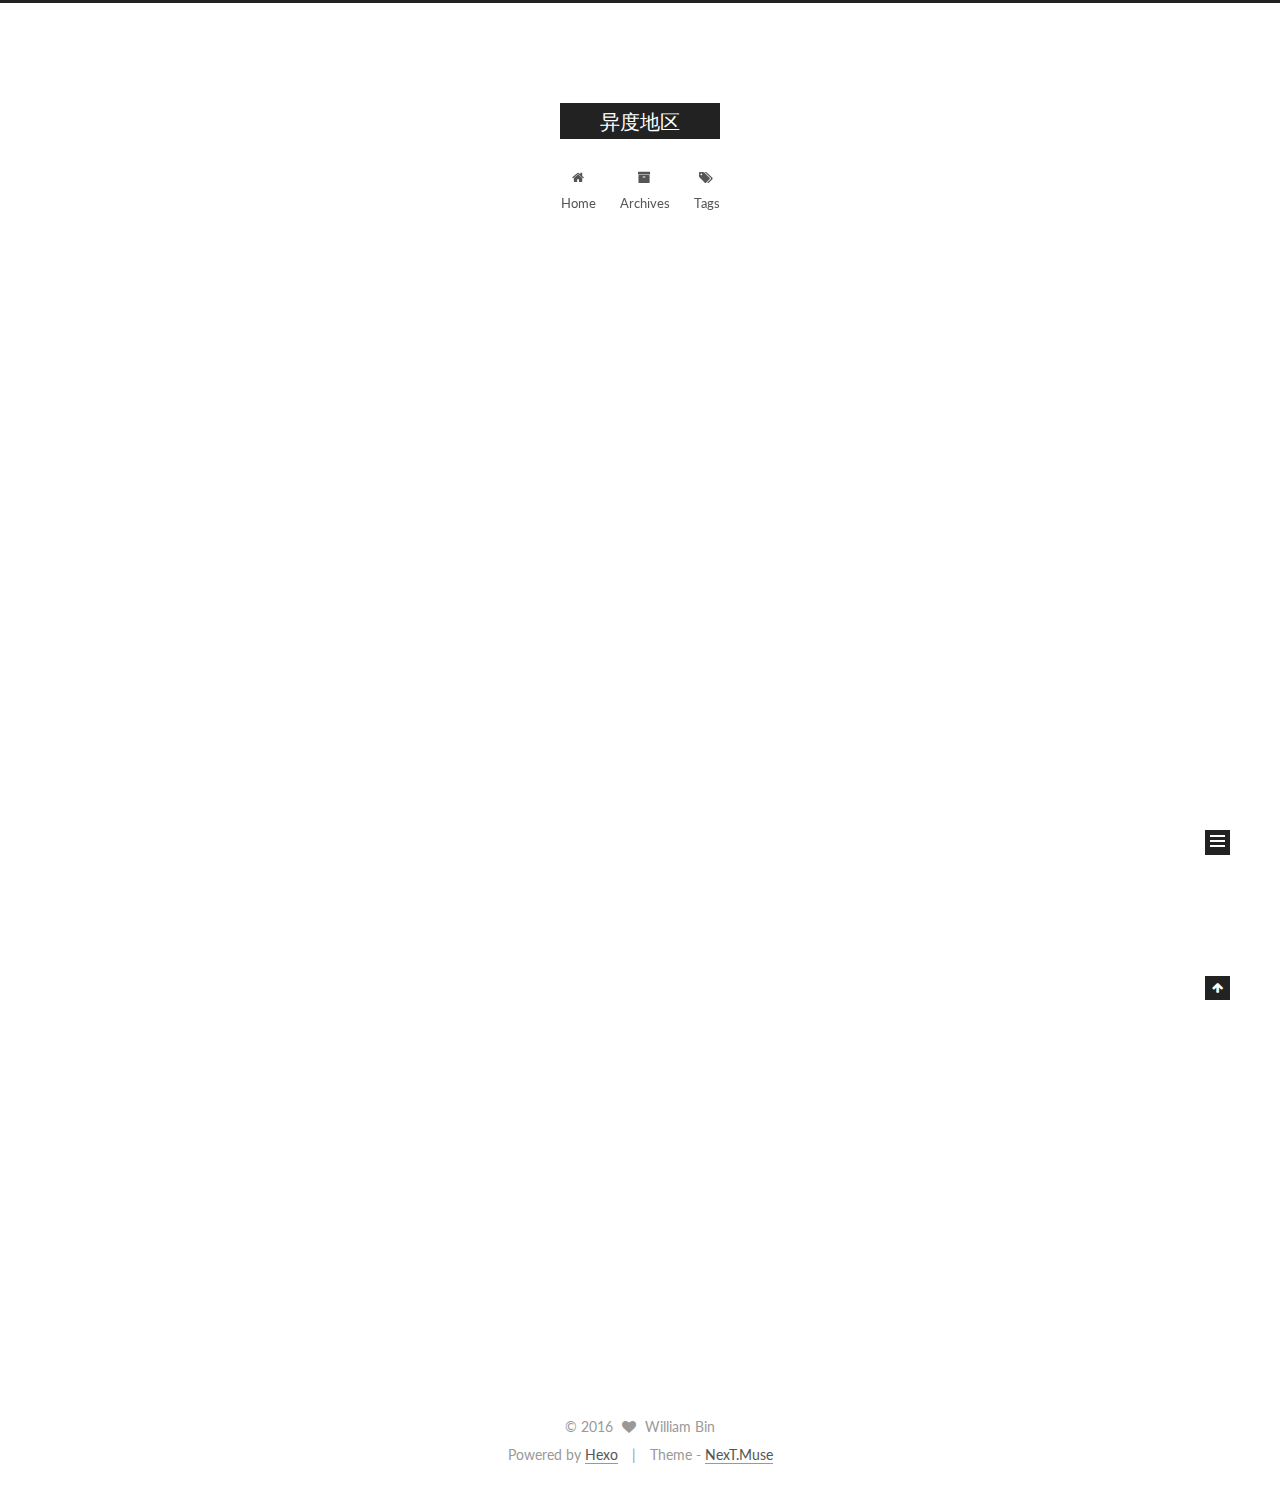
==== commit 8ea99c8f: "Site updated: 2016-06-11 12:55:16" ====
--- a/index.html
+++ b/index.html
@@ -86,12 +86,12 @@
 
 <meta name="description">
 <meta property="og:type" content="website">
-<meta property="og:title" content="Hexo">
+<meta property="og:title" content="异度地区">
 <meta property="og:url" content="http://yoursite.com/index.html">
-<meta property="og:site_name" content="Hexo">
+<meta property="og:site_name" content="异度地区">
 <meta property="og:description">
 <meta name="twitter:card" content="summary">
-<meta name="twitter:title" content="Hexo">
+<meta name="twitter:title" content="异度地区">
 <meta name="twitter:description">
 
 
@@ -110,10 +110,10 @@
   };
 </script>
 
-  <title> Hexo </title>
+  <title> 异度地区 </title>
 </head>
 
-<body itemscope itemtype="http://schema.org/WebPage" lang="">
+<body itemscope itemtype="http://schema.org/WebPage" lang="Chinese">
 
   
 
@@ -143,7 +143,7 @@
   <div class="custom-logo-site-title">
     <a href="/"  class="brand" rel="start">
       <span class="logo-line-before"><i></i></span>
-      <span class="site-title">Hexo</span>
+      <span class="site-title">异度地区</span>
       <span class="logo-line-after"><i></i></span>
     </a>
   </div>
@@ -348,8 +348,8 @@
         <div class="site-author motion-element" itemprop="author" itemscope itemtype="http://schema.org/Person">
           <img class="site-author-image" itemprop="image"
                src="/images/avatar.gif"
-               alt="John Doe" />
-          <p class="site-author-name" itemprop="name">John Doe</p>
+               alt="William Bin" />
+          <p class="site-author-name" itemprop="name">William Bin</p>
           <p class="site-description motion-element" itemprop="description"></p>
         </div>
         <nav class="site-state motion-element">
@@ -399,7 +399,7 @@
   <span class="with-love">
     <i class="fa fa-heart"></i>
   </span>
-  <span class="author" itemprop="copyrightHolder">John Doe</span>
+  <span class="author" itemprop="copyrightHolder">William Bin</span>
 </div>
 
 <div class="powered-by">
--- a/css/main.css
+++ b/css/main.css
@@ -1548,7 +1548,7 @@
   width: 4px;
   height: 4px;
   border-radius: 50%;
-  background: #ffb1e8;
+  background: #c69dff;
 }
 .links-of-blogroll {
   font-size: 13px;
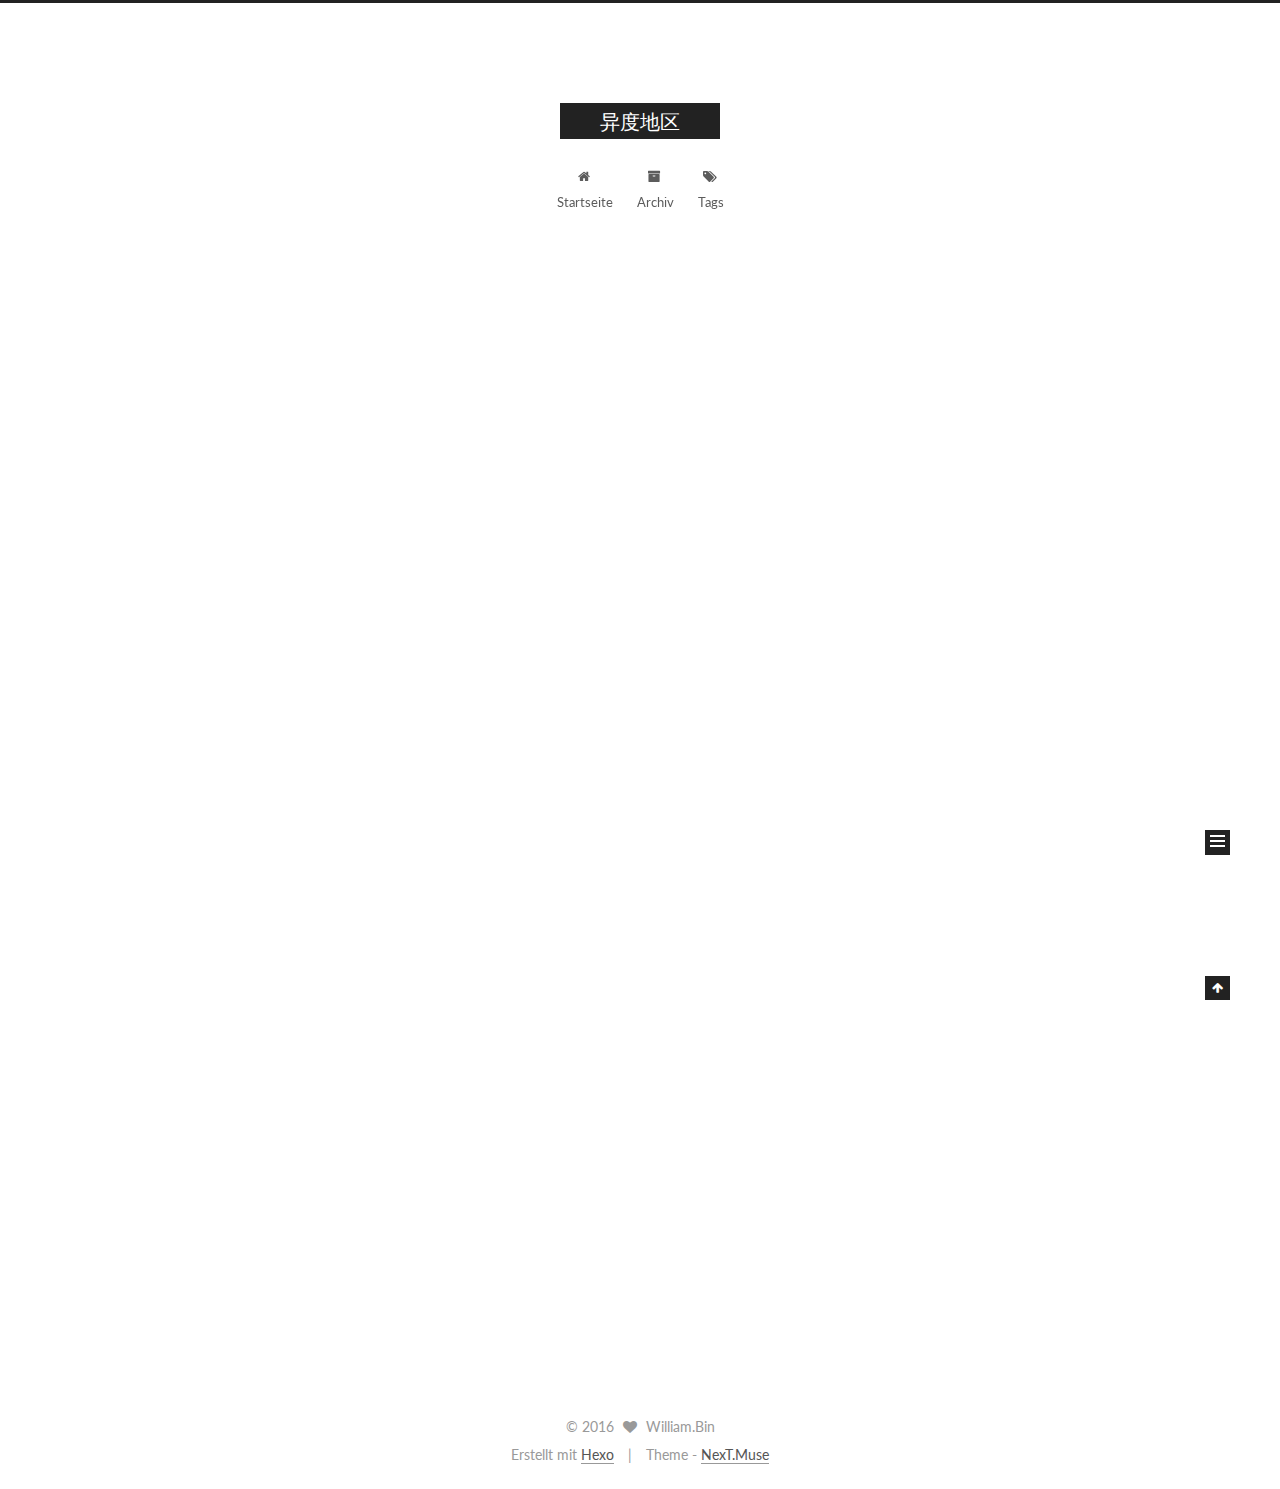
==== commit ae385f3d: "Site updated: 2016-06-11 13:03:03" ====
--- a/index.html
+++ b/index.html
@@ -170,7 +170,7 @@
             
               <i class="menu-item-icon fa fa-fw fa-home"></i> <br />
             
-            Home
+            Startseite
           </a>
         </li>
       
@@ -180,7 +180,7 @@
             
               <i class="menu-item-icon fa fa-fw fa-archive"></i> <br />
             
-            Archives
+            Archiv
           </a>
         </li>
       
@@ -246,7 +246,7 @@
             <span class="post-meta-item-icon">
               <i class="fa fa-calendar-o"></i>
             </span>
-            <span class="post-meta-item-text">Posted on</span>
+            <span class="post-meta-item-text">Veröffentlicht am</span>
             <time itemprop="dateCreated" datetime="2016-05-26T22:37:24+08:00" content="2016-05-26">
               2016-05-26
             </time>
@@ -348,15 +348,15 @@
         <div class="site-author motion-element" itemprop="author" itemscope itemtype="http://schema.org/Person">
           <img class="site-author-image" itemprop="image"
                src="/images/avatar.gif"
-               alt="William Bin" />
-          <p class="site-author-name" itemprop="name">William Bin</p>
+               alt="William.Bin" />
+          <p class="site-author-name" itemprop="name">William.Bin</p>
           <p class="site-description motion-element" itemprop="description"></p>
         </div>
         <nav class="site-state motion-element">
           <div class="site-state-item site-state-posts">
             <a href="/archives">
               <span class="site-state-item-count">1</span>
-              <span class="site-state-item-name">posts</span>
+              <span class="site-state-item-name">Artikel</span>
             </a>
           </div>
 
@@ -399,11 +399,11 @@
   <span class="with-love">
     <i class="fa fa-heart"></i>
   </span>
-  <span class="author" itemprop="copyrightHolder">William Bin</span>
+  <span class="author" itemprop="copyrightHolder">William.Bin</span>
 </div>
 
 <div class="powered-by">
-  Powered by <a class="theme-link" href="http://hexo.io">Hexo</a>
+  Erstellt mit  <a class="theme-link" href="http://hexo.io">Hexo</a>
 </div>
 
 <div class="theme-info">
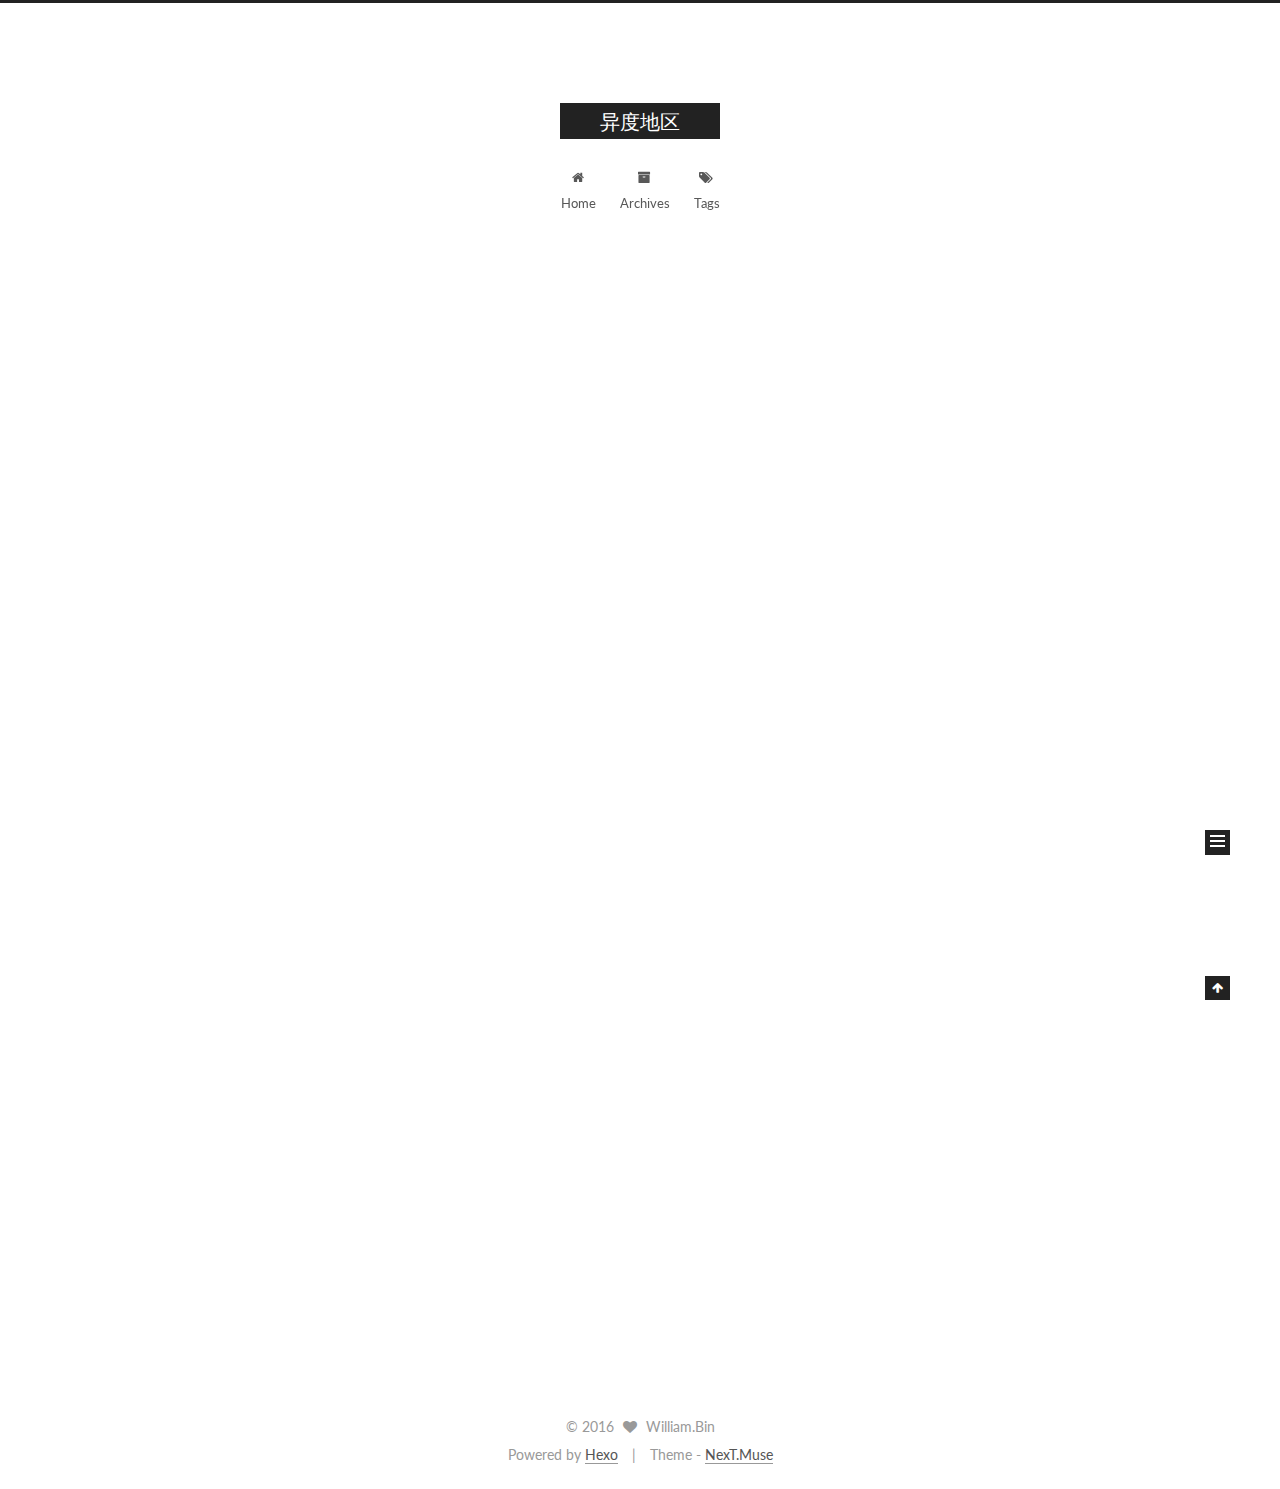
==== commit 2a6dfd61: "Site updated: 2016-06-11 13:04:12" ====
--- a/index.html
+++ b/index.html
@@ -170,7 +170,7 @@
             
               <i class="menu-item-icon fa fa-fw fa-home"></i> <br />
             
-            Startseite
+            Home
           </a>
         </li>
       
@@ -180,7 +180,7 @@
             
               <i class="menu-item-icon fa fa-fw fa-archive"></i> <br />
             
-            Archiv
+            Archives
           </a>
         </li>
       
@@ -246,7 +246,7 @@
             <span class="post-meta-item-icon">
               <i class="fa fa-calendar-o"></i>
             </span>
-            <span class="post-meta-item-text">Veröffentlicht am</span>
+            <span class="post-meta-item-text">Posted on</span>
             <time itemprop="dateCreated" datetime="2016-05-26T22:37:24+08:00" content="2016-05-26">
               2016-05-26
             </time>
@@ -356,7 +356,7 @@
           <div class="site-state-item site-state-posts">
             <a href="/archives">
               <span class="site-state-item-count">1</span>
-              <span class="site-state-item-name">Artikel</span>
+              <span class="site-state-item-name">posts</span>
             </a>
           </div>
 
@@ -403,7 +403,7 @@
 </div>
 
 <div class="powered-by">
-  Erstellt mit  <a class="theme-link" href="http://hexo.io">Hexo</a>
+  Powered by <a class="theme-link" href="http://hexo.io">Hexo</a>
 </div>
 
 <div class="theme-info">
--- a/css/main.css
+++ b/css/main.css
@@ -1548,7 +1548,7 @@
   width: 4px;
   height: 4px;
   border-radius: 50%;
-  background: #c69dff;
+  background: #855b94;
 }
 .links-of-blogroll {
   font-size: 13px;
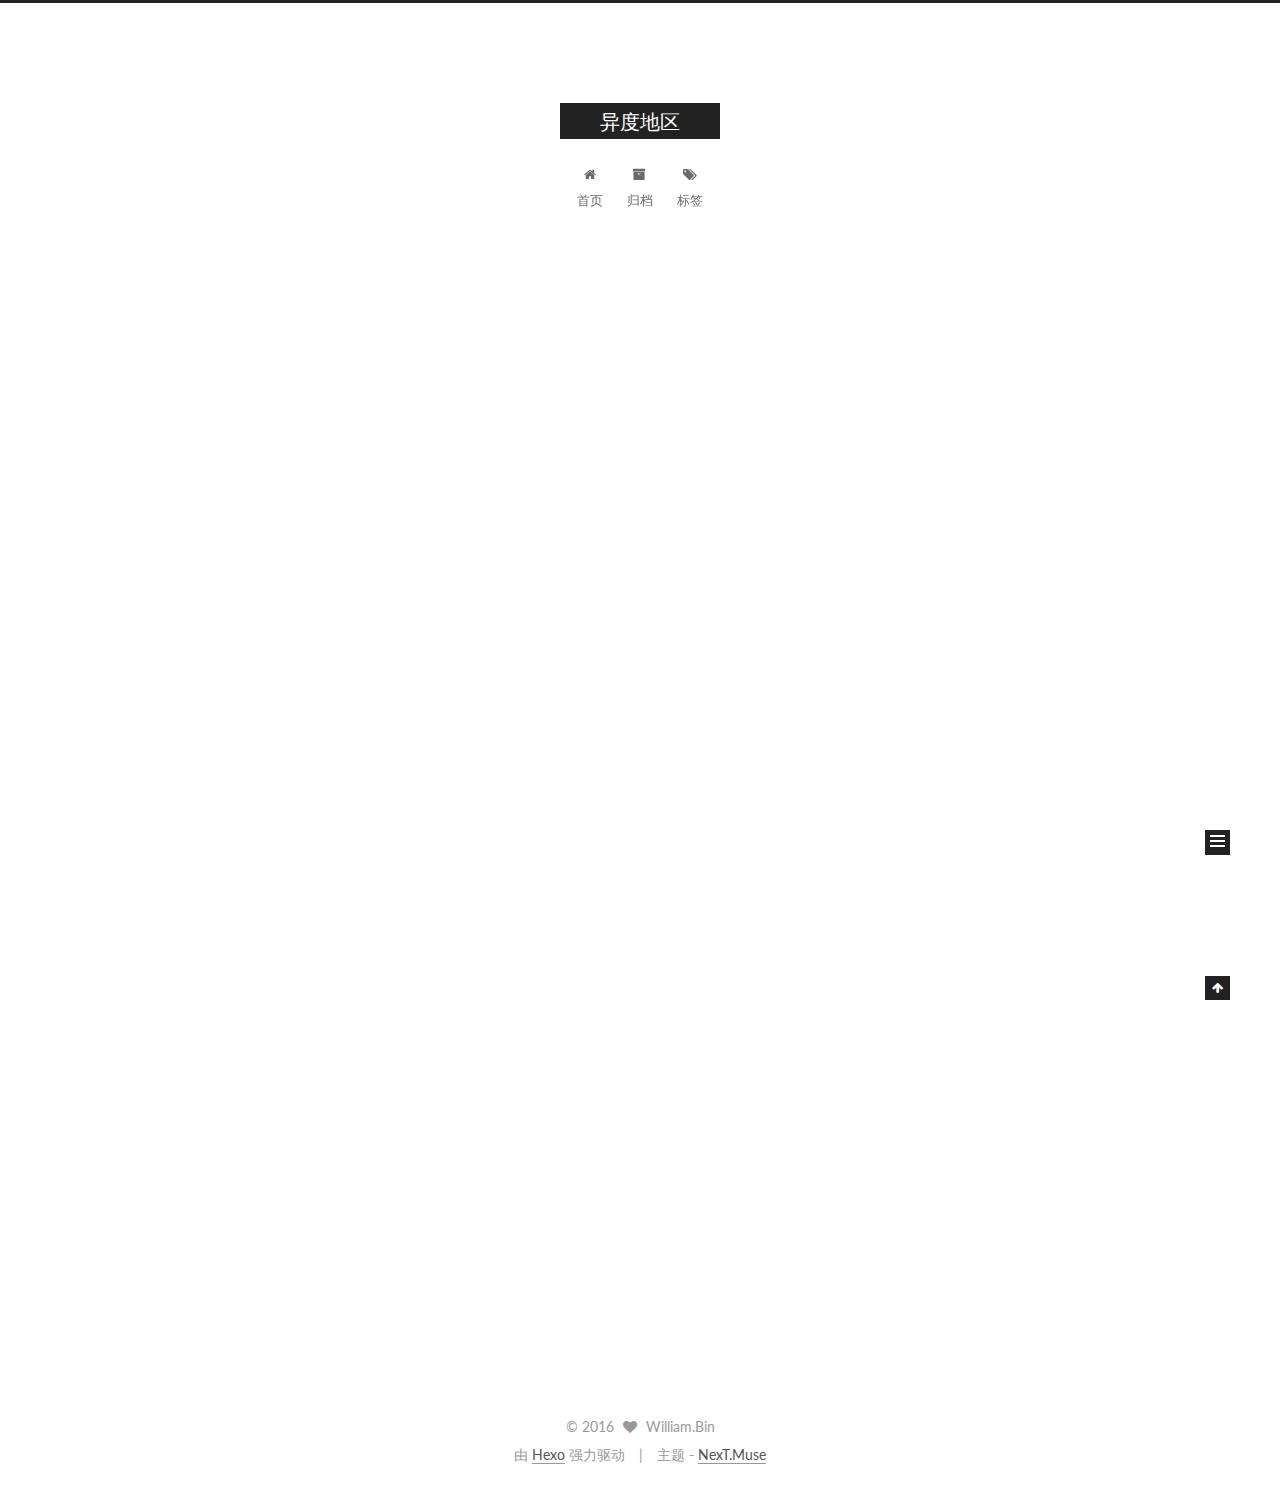
==== commit c9c0b7a5: "Site updated: 2016-06-11 13:08:42" ====
--- a/index.html
+++ b/index.html
@@ -105,7 +105,7 @@
     motion: true,
     duoshuo: {
       userId: 0,
-      author: 'Author'
+      author: '博主'
     }
   };
 </script>
@@ -113,7 +113,7 @@
   <title> 异度地区 </title>
 </head>
 
-<body itemscope itemtype="http://schema.org/WebPage" lang="Chinese">
+<body itemscope itemtype="http://schema.org/WebPage" lang="zh-Hans">
 
   
 
@@ -170,7 +170,7 @@
             
               <i class="menu-item-icon fa fa-fw fa-home"></i> <br />
             
-            Home
+            首页
           </a>
         </li>
       
@@ -180,7 +180,7 @@
             
               <i class="menu-item-icon fa fa-fw fa-archive"></i> <br />
             
-            Archives
+            归档
           </a>
         </li>
       
@@ -190,7 +190,7 @@
             
               <i class="menu-item-icon fa fa-fw fa-tags"></i> <br />
             
-            Tags
+            标签
           </a>
         </li>
       
@@ -246,7 +246,7 @@
             <span class="post-meta-item-icon">
               <i class="fa fa-calendar-o"></i>
             </span>
-            <span class="post-meta-item-text">Posted on</span>
+            <span class="post-meta-item-text">发表于</span>
             <time itemprop="dateCreated" datetime="2016-05-26T22:37:24+08:00" content="2016-05-26">
               2016-05-26
             </time>
@@ -356,7 +356,7 @@
           <div class="site-state-item site-state-posts">
             <a href="/archives">
               <span class="site-state-item-count">1</span>
-              <span class="site-state-item-name">posts</span>
+              <span class="site-state-item-name">日志</span>
             </a>
           </div>
 
@@ -403,11 +403,11 @@
 </div>
 
 <div class="powered-by">
-  Powered by <a class="theme-link" href="http://hexo.io">Hexo</a>
+  由 <a class="theme-link" href="http://hexo.io">Hexo</a> 强力驱动
 </div>
 
 <div class="theme-info">
-  Theme -
+  主题 -
   <a class="theme-link" href="https://github.com/iissnan/hexo-theme-next">
     NexT.Muse
   </a>
--- a/css/main.css
+++ b/css/main.css
@@ -1548,7 +1548,7 @@
   width: 4px;
   height: 4px;
   border-radius: 50%;
-  background: #855b94;
+  background: #c8ffff;
 }
 .links-of-blogroll {
   font-size: 13px;
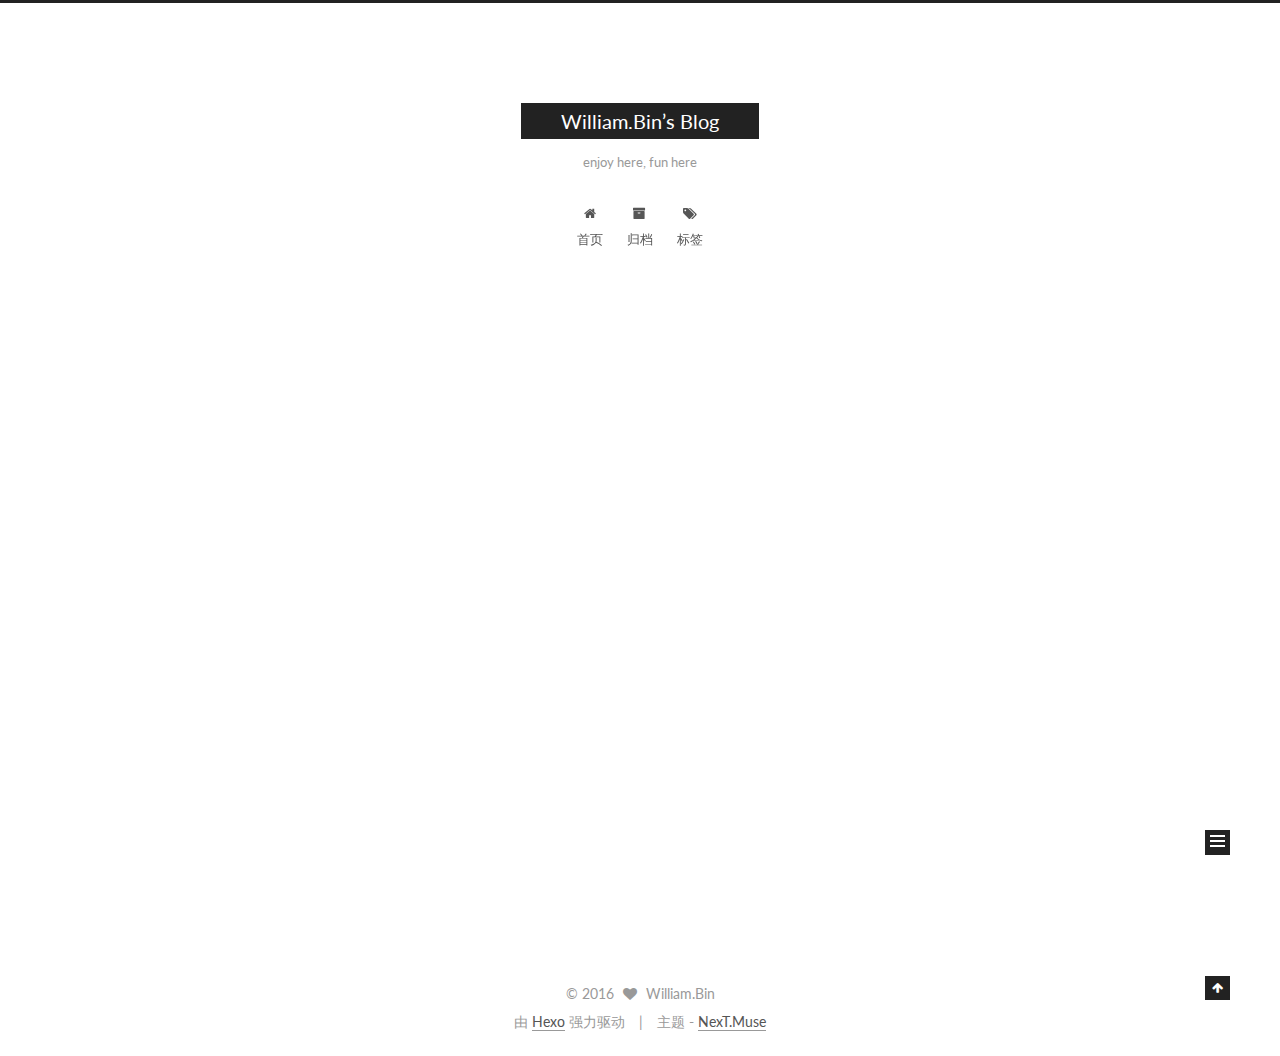
==== commit b87ae4f9: "Site updated: 2016-06-11 19:38:48" ====
--- a/index.html
+++ b/index.html
@@ -86,12 +86,12 @@
 
 <meta name="description">
 <meta property="og:type" content="website">
-<meta property="og:title" content="异度地区">
+<meta property="og:title" content="William.Bin’s Blog">
 <meta property="og:url" content="http://yoursite.com/index.html">
-<meta property="og:site_name" content="异度地区">
+<meta property="og:site_name" content="William.Bin’s Blog">
 <meta property="og:description">
 <meta name="twitter:card" content="summary">
-<meta name="twitter:title" content="异度地区">
+<meta name="twitter:title" content="William.Bin’s Blog">
 <meta name="twitter:description">
 
 
@@ -110,7 +110,7 @@
   };
 </script>
 
-  <title> 异度地区 </title>
+  <title> William.Bin’s Blog </title>
 </head>
 
 <body itemscope itemtype="http://schema.org/WebPage" lang="zh-Hans">
@@ -143,11 +143,11 @@
   <div class="custom-logo-site-title">
     <a href="/"  class="brand" rel="start">
       <span class="logo-line-before"><i></i></span>
-      <span class="site-title">异度地区</span>
+      <span class="site-title">William.Bin’s Blog</span>
       <span class="logo-line-after"><i></i></span>
     </a>
   </div>
-  <p class="site-subtitle"></p>
+  <p class="site-subtitle">enjoy here, fun here</p>
 </div>
 
 <div class="site-nav-toggle">
@@ -233,8 +233,8 @@
             
               
                 
-                <a class="post-title-link" href="/2016/05/26/hello-world/" itemprop="url">
-                  Hello World
+                <a class="post-title-link" href="/2016/06/11/my-new-post/" itemprop="url">
+                  开始我的第一篇文章
                 </a>
               
             
@@ -247,8 +247,8 @@
               <i class="fa fa-calendar-o"></i>
             </span>
             <span class="post-meta-item-text">发表于</span>
-            <time itemprop="dateCreated" datetime="2016-05-26T22:37:24+08:00" content="2016-05-26">
-              2016-05-26
+            <time itemprop="dateCreated" datetime="2016-06-11T13:18:53+08:00" content="2016-06-11">
+              2016-06-11
             </time>
           </span>
 
@@ -277,15 +277,9 @@
       
         
           
-            <p>Welcome to <a href="https://hexo.io/" target="_blank" rel="external">Hexo</a>! This is your very first post. Check <a href="https://hexo.io/docs/" target="_blank" rel="external">documentation</a> for more info. If you get any problems when using Hexo, you can find the answer in <a href="https://hexo.io/docs/troubleshooting.html" target="_blank" rel="external">troubleshooting</a> or you can ask me on <a href="https://github.com/hexojs/hexo/issues" target="_blank" rel="external">GitHub</a>.</p>
-<h2 id="Quick-Start"><a href="#Quick-Start" class="headerlink" title="Quick Start"></a>Quick Start</h2><h3 id="Create-a-new-post"><a href="#Create-a-new-post" class="headerlink" title="Create a new post"></a>Create a new post</h3><figure class="highlight bash"><table><tr><td class="gutter"><pre><span class="line">1</span><br></pre></td><td class="code"><pre><span class="line">$ hexo new <span class="string">"My New Post"</span></span><br></pre></td></tr></table></figure>
-<p>More info: <a href="https://hexo.io/docs/writing.html" target="_blank" rel="external">Writing</a></p>
-<h3 id="Run-server"><a href="#Run-server" class="headerlink" title="Run server"></a>Run server</h3><figure class="highlight bash"><table><tr><td class="gutter"><pre><span class="line">1</span><br></pre></td><td class="code"><pre><span class="line">$ hexo server</span><br></pre></td></tr></table></figure>
-<p>More info: <a href="https://hexo.io/docs/server.html" target="_blank" rel="external">Server</a></p>
-<h3 id="Generate-static-files"><a href="#Generate-static-files" class="headerlink" title="Generate static files"></a>Generate static files</h3><figure class="highlight bash"><table><tr><td class="gutter"><pre><span class="line">1</span><br></pre></td><td class="code"><pre><span class="line">$ hexo generate</span><br></pre></td></tr></table></figure>
-<p>More info: <a href="https://hexo.io/docs/generating.html" target="_blank" rel="external">Generating</a></p>
-<h3 id="Deploy-to-remote-sites"><a href="#Deploy-to-remote-sites" class="headerlink" title="Deploy to remote sites"></a>Deploy to remote sites</h3><figure class="highlight bash"><table><tr><td class="gutter"><pre><span class="line">1</span><br></pre></td><td class="code"><pre><span class="line">$ hexo deploy</span><br></pre></td></tr></table></figure>
-<p>More info: <a href="https://hexo.io/docs/deployment.html" target="_blank" rel="external">Deployment</a></p>
+            <h3 id="Introduction"><a href="#Introduction" class="headerlink" title="Introduction"></a>Introduction</h3><p>很早就接触过Github，无奈第一次打开这个全英文网站的时候内心是奔溃的，注册了个账号后就关闭了。2年过去，直到最近心血来潮想创建个个人博客。然后在Baidu上一通乱搜，找到了Github和Hexo的方法，然后开始了我创建这个博客的念头。</p>
+<h3 id="Main-Body"><a href="#Main-Body" class="headerlink" title="Main Body"></a>Main Body</h3><p>无疑在刚刚开始的时候连续几天查资料到凌晨几点才睡期间我搜寻了很多关于<a href="https://www.baidu.com/s?ie=utf-8&amp;f=8&amp;rsv_bp=1&amp;rsv_idx=1&amp;tn=baidu&amp;wd=hexo%20github%20%E5%BB%BA%E7%AB%99&amp;oq=hexo%20%E7%AE%80%E5%8E%86&amp;rsv_pq=af31ea290023a39a&amp;rsv_t=bc88no5dkwy1n5hvkkHTTNOPnza4%2FKP2IDDpkJGz8D%2Bf4ZXqL%2BjHgyegdFI&amp;rqlang=cn&amp;rsv_enter=1&amp;rsv_slog=enter_key&amp;inputT=8984&amp;rsv_sug3=14&amp;rsv_sug1=11&amp;rsv_sug2=0&amp;rsv_sug4=9607" target="_blank" rel="external">Github hexo建站</a>关键字的文章，也很感谢Hexo群里面的好友为我解答问题。因为自己是零基础的开头，只能跟着教程一步一步走，有些教程版本太老，做完发现不行，只好重做。所以找新一点的教程，自己慢慢摸索，建立起这个网站，并熟悉了一些简单的代码。因为Hexo的功能很强大，所以自己需要慢慢摸索,制作出美观实在的博客。</p>
+<p>版权声明：本文为博主原创文章，转载请注明出处 <a href="http://apqqaaa.github.io/" target="_blank" rel="external">William.Bin’s Blog</a></p>
 
           
         
@@ -363,6 +357,13 @@
           
 
           
+            <div class="site-state-item site-state-tags">
+              <a href="/tags">
+                <span class="site-state-item-count">1</span>
+                <span class="site-state-item-name">标签</span>
+              </a>
+            </div>
+          
 
         </nav>
 
--- a/css/main.css
+++ b/css/main.css
@@ -1548,7 +1548,7 @@
   width: 4px;
   height: 4px;
   border-radius: 50%;
-  background: #c8ffff;
+  background: #99549e;
 }
 .links-of-blogroll {
   font-size: 13px;
